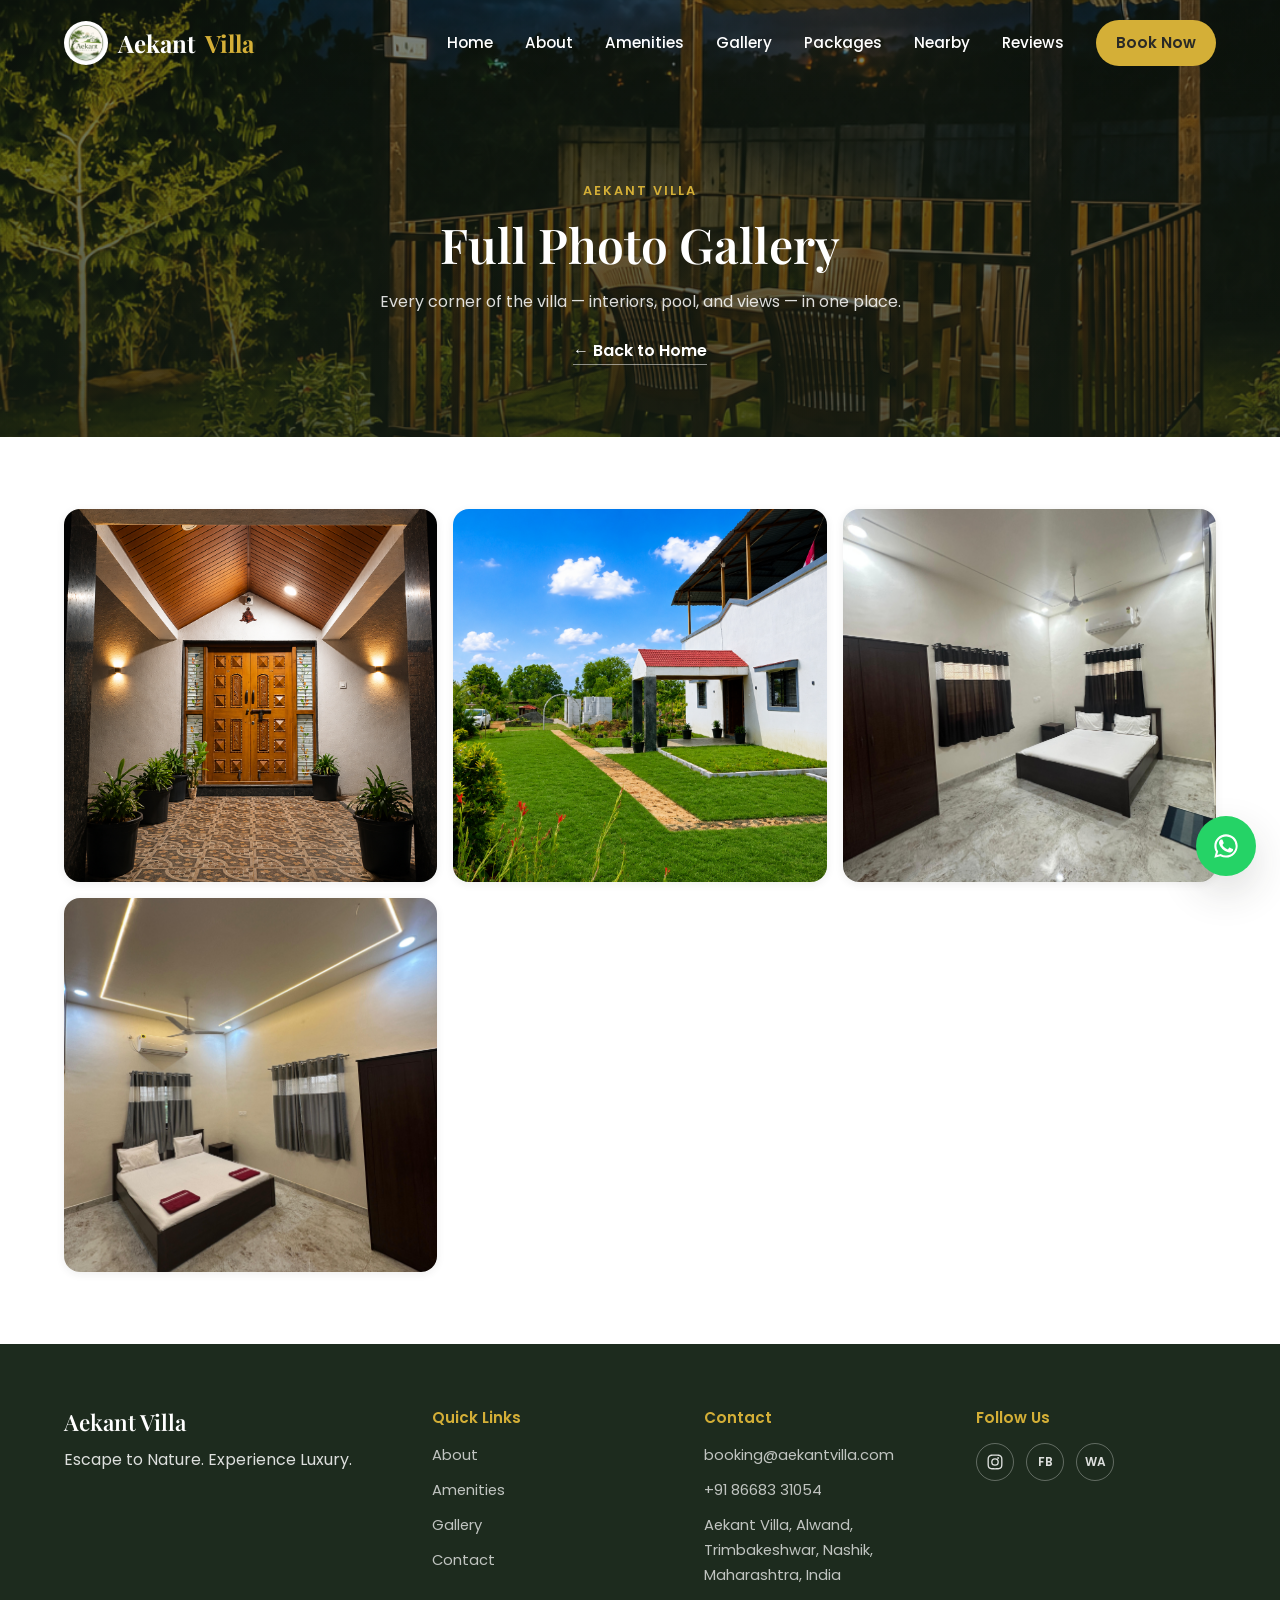
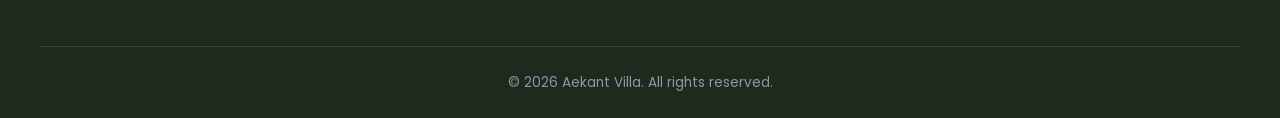
==== gallery.html @ 8ae95569 "change folder structure" ====
<!DOCTYPE html>
<html lang="en">
<head>
<meta charset="UTF-8" />
<meta name="viewport" content="width=device-width, initial-scale=1.0" />
<title>Photo Gallery | Aekant Villa</title>
<meta name="description" content="Browse the full photo gallery of Aekant Villa — a peaceful luxury vacation villa on the Vaitarna Dam backwaters near Trimbakeshwar, Nashik." />
<meta name="keywords" content="Aekant Villa gallery, Aekant Villa photos, Vaitarna Dam villa photos" />
<meta name="author" content="Aekant Villa" />

<!-- Open Graph -->
<meta property="og:title" content="Photo Gallery | Aekant Villa" />
<meta property="og:description" content="Browse the full photo gallery of Aekant Villa on the Vaitarna Dam backwaters." />
<meta property="og:type" content="website" />
<meta property="og:image" content="images/hero.jpg" />
<meta property="og:url" content="https://www.aekantvilla.com/gallery.html" />

<!-- Twitter -->
<meta name="twitter:card" content="summary_large_image" />
<meta name="twitter:title" content="Photo Gallery | Aekant Villa" />
<meta name="twitter:description" content="Browse the full photo gallery of Aekant Villa on the Vaitarna Dam backwaters." />
<meta name="twitter:image" content="images/hero.jpg" />

<!-- Favicon placeholder -->
<link rel="icon" type="image/png" href="images/logo.png" />

<!-- Fonts -->
<link rel="preconnect" href="https://fonts.googleapis.com" />
<link rel="preconnect" href="https://fonts.gstatic.com" crossorigin />
<link href="https://fonts.googleapis.com/css2?family=Playfair+Display:wght@500;600;700&family=Poppins:wght@300;400;500;600;700&display=swap" rel="stylesheet" />

<link rel="stylesheet" href="style.css" />
</head>
<body>

<!-- ============ NAVIGATION ============ -->
<header class="navbar is-scrolled" id="navbar">
  <div class="navbar__inner container">
    <a href="index.html" class="navbar__logo">
      <img src="images/logo.png" alt="Aekant Villa logo" class="navbar__logo-img" width="44" height="44" />
      Aekant <span>Villa</span>
    </a>

    <nav class="navbar__nav" id="navMenu">
      <a href="index.html#home" class="nav-link">Home</a>
      <a href="index.html#about" class="nav-link">About</a>
      <a href="index.html#amenities" class="nav-link">Amenities</a>
      <a href="gallery.html" class="nav-link">Gallery</a>
      <a href="index.html#packages" class="nav-link">Packages</a>
      <a href="index.html#attractions" class="nav-link">Nearby</a>
      <a href="index.html#testimonials" class="nav-link">Reviews</a>
      <a href="index.html#contact" class="nav-link nav-link--cta">Book Now</a>
    </nav>

    <button class="navbar__toggle" id="navToggle" aria-label="Toggle navigation menu" aria-expanded="false" aria-controls="navMenu">
      <span></span><span></span><span></span>
    </button>
  </div>
</header>

<!-- ============ PAGE HEADER ============ -->
<section class="page-header">
  <div class="container">
    <p class="section-eyebrow fade-in">Aekant Villa</p>
    <h1 class="page-header__title fade-in">Full Photo Gallery</h1>
    <p class="page-header__subtitle fade-in">Every corner of the villa &mdash; interiors, pool, and views &mdash; in one place.</p>
    <a href="index.html" class="page-header__back fade-in">&larr; Back to Home</a>
  </div>
</section>

<!-- ============ FULL GALLERY ============ -->
<section class="gallery section" id="full-gallery">
  <div class="container">
    <div class="gallery__grid gallery__grid--full" id="fullGalleryGrid">
      <!-- Rendered dynamically from js/manifest.js -->
    </div>
  </div>
</section>

<!-- ============ LIGHTBOX ============ -->
<div class="lightbox" id="lightbox" role="dialog" aria-modal="true" aria-label="Image preview" hidden>
  <button class="lightbox__close" id="lightboxClose" aria-label="Close image preview">&times;</button>
  <button class="lightbox__nav lightbox__nav--prev" id="lightboxPrev" aria-label="Previous image">&#8249;</button>
  <img class="lightbox__image" id="lightboxImage" src="" alt="" />
  <button class="lightbox__nav lightbox__nav--next" id="lightboxNext" aria-label="Next image">&#8250;</button>
</div>

<!-- ============ FOOTER ============ -->
<footer class="footer">
  <div class="container footer__grid">
    <div class="footer__brand">
      <h3>Aekant Villa</h3>
      <p>Escape to Nature. Experience Luxury.</p>
    </div>

    <div class="footer__links">
      <h4>Quick Links</h4>
      <a href="index.html#about">About</a>
      <a href="index.html#amenities">Amenities</a>
      <a href="gallery.html">Gallery</a>
      <a href="index.html#contact">Contact</a>
    </div>

    <div class="footer__contact">
      <h4>Contact</h4>
      <a href="mailto:booking@aekantvilla.com">booking@aekantvilla.com</a>
      <a href="tel:+918668331054">+91 86683 31054</a>
      <p>Aekant Villa, Alwand, Trimbakeshwar, Nashik, Maharashtra, India</p>
    </div>

    <div class="footer__social">
      <h4>Follow Us</h4>
      <div class="footer__social-icons">
        <a href="https://www.instagram.com/aekant_villa/" target="_blank" rel="noopener" aria-label="Follow Aekant Villa on Instagram">
          <svg viewBox="0 0 24 24" width="18" height="18" fill="currentColor" aria-hidden="true"><path d="M12 2c-2.72 0-3.06.01-4.12.06-1.06.05-1.79.22-2.43.47-.66.26-1.22.6-1.77 1.16-.56.55-.9 1.11-1.16 1.77-.25.64-.42 1.37-.47 2.43C2 8.94 2 9.28 2 12s.01 3.06.06 4.12c.05 1.06.22 1.79.47 2.43.26.66.6 1.22 1.16 1.77.55.56 1.11.9 1.77 1.16.64.25 1.37.42 2.43.47C8.94 22 9.28 22 12 22s3.06-.01 4.12-.06c1.06-.05 1.79-.22 2.43-.47.66-.26 1.22-.6 1.77-1.16.56-.55.9-1.11 1.16-1.77.25-.64.42-1.37.47-2.43.05-1.06.06-1.4.06-4.12s-.01-3.06-.06-4.12c-.05-1.06-.22-1.79-.47-2.43-.26-.66-.6-1.22-1.16-1.77-.55-.56-1.11-.9-1.77-1.16-.64-.25-1.37-.42-2.43-.47C15.06 2.01 14.72 2 12 2zm0 1.8c2.67 0 2.99.01 4.04.06.98.04 1.51.21 1.86.35.47.18.8.4 1.15.75.35.35.57.68.75 1.15.14.35.31.88.35 1.86.05 1.05.06 1.37.06 4.04s-.01 2.99-.06 4.04c-.04.98-.21 1.51-.35 1.86-.18.47-.4.8-.75 1.15-.35.35-.68.57-1.15.75-.35.14-.88.31-1.86.35-1.05.05-1.37.06-4.04.06s-2.99-.01-4.04-.06c-.98-.04-1.51-.21-1.86-.35-.47-.18-.8-.4-1.15-.75-.35-.35-.57-.68-.75-1.15-.14-.35-.31-.88-.35-1.86C3.8 14.99 3.8 14.67 3.8 12s.01-2.99.06-4.04c.04-.98.21-1.51.35-1.86.18-.47.4-.8.75-1.15.35-.35.68-.57 1.15-.75.35-.14.88-.31 1.86-.35C9.01 3.8 9.33 3.8 12 3.8zm0 3.05a5.15 5.15 0 1 0 0 10.3 5.15 5.15 0 0 0 0-10.3zm0 8.5a3.35 3.35 0 1 1 0-6.7 3.35 3.35 0 0 1 0 6.7zm5.36-8.7a1.2 1.2 0 1 1-2.4 0 1.2 1.2 0 0 1 2.4 0z"/></svg>
        </a>
        <a href="#" aria-label="Aekant Villa on Facebook">FB</a>
        <a href="https://wa.me/918668331054" aria-label="Aekant Villa on WhatsApp">WA</a>
      </div>
    </div>
  </div>

  <div class="footer__bottom">
    <p>&copy; <span id="year"></span> Aekant Villa. All rights reserved.</p>
  </div>
</footer>

<!-- ============ FLOATING WHATSAPP BUTTON ============ -->
<a href="https://wa.me/918668331054?text=Hi%2C%20I%27m%20interested%20in%20booking%20Aekant%20Villa" class="fab-whatsapp" target="_blank" rel="noopener" aria-label="Chat with us on WhatsApp">
  <svg viewBox="0 0 24 24" width="28" height="28" fill="currentColor" aria-hidden="true"><path d="M17.472 14.382c-.297-.149-1.758-.867-2.03-.967-.273-.099-.471-.148-.67.15-.197.297-.767.966-.94 1.164-.173.199-.347.223-.644.075-.297-.15-1.255-.463-2.39-1.475-.883-.788-1.48-1.761-1.653-2.059-.173-.297-.018-.458.13-.606.134-.133.298-.347.446-.52.149-.174.198-.298.298-.497.099-.198.05-.371-.025-.52-.075-.149-.669-1.612-.916-2.207-.242-.579-.487-.5-.669-.51-.173-.008-.371-.01-.57-.01-.198 0-.52.074-.792.372-.272.297-1.04 1.016-1.04 2.479 0 1.462 1.065 2.875 1.213 3.074.149.198 2.096 3.2 5.077 4.487.709.306 1.262.489 1.694.625.712.227 1.36.195 1.872.118.571-.085 1.758-.719 2.006-1.413.248-.694.248-1.289.173-1.413-.074-.124-.272-.198-.57-.347z"/><path d="M12.004 2.003c-5.523 0-10 4.477-10 10 0 1.766.464 3.484 1.345 4.997L2 22l5.145-1.312a9.96 9.96 0 0 0 4.859 1.238h.004c5.523 0 10-4.477 10-10s-4.477-9.925-10.004-9.925zm0 18.166h-.003a8.2 8.2 0 0 1-4.176-1.14l-.3-.178-3.05.778.815-2.97-.195-.306a8.19 8.19 0 0 1-1.257-4.353c0-4.535 3.69-8.223 8.23-8.223 2.2 0 4.267.857 5.822 2.413a8.17 8.17 0 0 1 2.409 5.816c-.002 4.535-3.691 8.163-8.195 8.163z"/></svg>
</a>

<!-- ============ SCROLL TO TOP ============ -->
<button class="scroll-top" id="scrollTop" aria-label="Scroll to top" hidden>&#8593;</button>

<script src="js/manifest.js"></script>
<script src="js/script.js"></script>
</body>
</html>
---- style.css ----
/* =========================================================
   Aekant Villa — Luxury Nature Resort Theme
   ========================================================= */

:root {
  --color-primary: #2E7D32;
  --color-primary-dark: #205a24;
  --color-secondary: #F5F1E8;
  --color-accent: #D4AF37;
  --color-bg: #FFFFFF;
  --color-text: #2A2A26;
  --color-text-muted: #5B5B54;

  --font-heading: 'Playfair Display', serif;
  --font-body: 'Poppins', sans-serif;

  --radius-sm: 8px;
  --radius-md: 16px;
  --radius-lg: 24px;

  --shadow-sm: 0 2px 8px rgba(42, 42, 38, 0.08);
  --shadow-md: 0 8px 24px rgba(42, 42, 38, 0.12);
  --shadow-lg: 0 16px 40px rgba(42, 42, 38, 0.16);

  --transition: 250ms ease;
  --container-width: 1200px;
}

/* ---------- Reset ---------- */
* { margin: 0; padding: 0; box-sizing: border-box; }

html { scroll-behavior: smooth; }

body {
  font-family: var(--font-body);
  color: var(--color-text);
  background: var(--color-bg);
  line-height: 1.7;
  font-size: 16px;
  -webkit-font-smoothing: antialiased;
}

img { max-width: 100%; display: block; }

a { text-decoration: none; color: inherit; }

button { font-family: inherit; border: none; background: none; cursor: pointer; }

ul { list-style: none; }

h1, h2, h3, h4 { font-family: var(--font-heading); font-weight: 600; line-height: 1.25; }

.container {
  max-width: var(--container-width);
  margin: 0 auto;
  padding: 0 24px;
}

@media (prefers-reduced-motion: reduce) {
  *, *::before, *::after {
    animation-duration: 0.001ms !important;
    animation-iteration-count: 1 !important;
    transition-duration: 0.001ms !important;
    scroll-behavior: auto !important;
  }
}

/* ---------- Buttons ---------- */
.btn {
  display: inline-flex;
  align-items: center;
  gap: 10px;
  padding: 14px 30px;
  border-radius: 999px;
  font-weight: 500;
  font-size: 0.95rem;
  transition: transform var(--transition), box-shadow var(--transition), background var(--transition);
  cursor: pointer;
}

.btn:active { transform: scale(0.97); }

.btn--whatsapp {
  background: var(--color-primary);
  color: #fff;
  box-shadow: var(--shadow-md);
}

.btn--whatsapp:hover { background: var(--color-primary-dark); box-shadow: var(--shadow-lg); }

.btn--outline {
  background: rgba(255, 255, 255, 0.12);
  color: #fff;
  border: 1.5px solid rgba(255, 255, 255, 0.7);
  backdrop-filter: blur(6px);
}

.btn--outline:hover { background: rgba(255, 255, 255, 0.22); }

.btn--outline-dark {
  background: transparent;
  color: var(--color-primary-dark);
  border: 1.5px solid var(--color-primary);
  backdrop-filter: none;
}

.btn--outline-dark:hover { background: var(--color-primary); color: #fff; }

/* ---------- Section Utilities ---------- */
.section { padding: 72px 0; }
.section--tinted { background: var(--color-secondary); }

.section-head { text-align: center; max-width: 640px; margin: 0 auto 40px; }

.section-eyebrow {
  color: var(--color-accent);
  text-transform: uppercase;
  letter-spacing: 2px;
  font-size: 0.8rem;
  font-weight: 600;
  margin-bottom: 12px;
}

.section-title {
  font-size: clamp(1.8rem, 3.2vw, 2.6rem);
  color: var(--color-primary-dark);
}

/* ---------- Fade-in Animations ---------- */
.fade-in, .fade-in-up {
  opacity: 0;
  transition: opacity 700ms ease, transform 700ms ease;
}

.fade-in { transform: translateY(-10px); }
.fade-in-up { transform: translateY(24px); }

.fade-in.is-visible, .fade-in-up.is-visible {
  opacity: 1;
  transform: translateY(0);
}

/* =========================================================
   Navbar
   ========================================================= */
.navbar {
  position: fixed;
  top: 0;
  left: 0;
  right: 0;
  z-index: 100;
  padding: 20px 0;
  transition: background var(--transition), box-shadow var(--transition), padding var(--transition);
}

.navbar__inner {
  display: flex;
  align-items: center;
  justify-content: space-between;
}

.navbar__logo {
  display: flex;
  align-items: center;
  gap: 10px;
  font-family: var(--font-heading);
  font-size: 1.5rem;
  font-weight: 700;
  color: #fff;
  transition: color var(--transition);
}

.navbar__logo span { color: var(--color-accent); }

.navbar__logo-img {
  width: 44px;
  height: 44px;
  border-radius: 50%;
  background: #fff;
  padding: 3px;
  object-fit: cover;
  box-shadow: var(--shadow-sm);
}

.navbar__nav {
  display: flex;
  align-items: center;
  gap: 32px;
}

.nav-link {
  color: #fff;
  font-size: 0.95rem;
  font-weight: 500;
  position: relative;
  transition: color var(--transition);
}

.nav-link::after {
  content: '';
  position: absolute;
  bottom: -4px;
  left: 0;
  width: 0;
  height: 2px;
  background: var(--color-accent);
  transition: width var(--transition);
}

.nav-link:hover::after { width: 100%; }

.nav-link--cta {
  background: var(--color-accent);
  color: #2A2A26;
  padding: 10px 20px;
  border-radius: 999px;
  font-weight: 600;
}

.nav-link--cta::after { display: none; }
.nav-link--cta:hover { background: #c29d2e; }

.navbar__toggle {
  display: none;
  flex-direction: column;
  gap: 5px;
  width: 44px;
  height: 44px;
  align-items: center;
  justify-content: center;
}

.navbar__toggle span {
  width: 24px;
  height: 2px;
  background: #fff;
  border-radius: 2px;
  transition: transform var(--transition), opacity var(--transition);
}

/* Scrolled state */
.navbar.is-scrolled {
  background: rgba(255, 255, 255, 0.95);
  box-shadow: var(--shadow-sm);
  padding: 12px 0;
  backdrop-filter: blur(10px);
}

.navbar.is-scrolled .navbar__logo,
.navbar.is-scrolled .nav-link { color: var(--color-text); }

.navbar.is-scrolled .navbar__logo span { color: var(--color-primary); }
.navbar.is-scrolled .nav-link:hover { color: var(--color-primary); }
.navbar.is-scrolled .navbar__toggle span { background: var(--color-text); }

/* =========================================================
   Page Header (secondary pages)
   ========================================================= */
.page-header {
  position: relative;
  padding: 180px 0 72px;
  text-align: center;
  background: linear-gradient(180deg, rgba(20, 30, 20, 0.55) 0%, rgba(20, 30, 20, 0.75) 100%), url("images/villa1.jpg");
  background-size: cover;
  background-position: center;
  overflow: hidden;
}

.page-header .section-eyebrow { color: var(--color-accent); }

.page-header__title {
  font-size: clamp(2rem, 4vw, 3rem);
  color: #fff;
  margin: 10px 0 14px;
}

.page-header__subtitle {
  color: rgba(255, 255, 255, 0.85);
  max-width: 560px;
  margin: 0 auto 22px;
}

.page-header__back {
  display: inline-block;
  font-weight: 600;
  color: #fff;
  border-bottom: 1px solid rgba(255, 255, 255, 0.5);
}

.page-header__back:hover { color: var(--color-accent); border-color: var(--color-accent); }

/* =========================================================
   Hero
   ========================================================= */
.hero {
  position: relative;
  min-height: 100dvh;
  display: flex;
  align-items: center;
  justify-content: center;
  overflow: hidden;
}

.hero__bg {
  position: absolute;
  inset: 0;
  width: 100%;
  height: 100%;
  object-fit: cover;
  z-index: 0;
}

.hero__overlay {
  position: absolute;
  inset: 0;
  background: linear-gradient(180deg, rgba(20, 30, 20, 0.55) 0%, rgba(20, 30, 20, 0.75) 100%);
  z-index: 1;
}

.hero__content {
  position: relative;
  z-index: 2;
  text-align: center;
  color: #fff;
}

.hero__eyebrow {
  text-transform: uppercase;
  letter-spacing: 3px;
  font-size: 0.85rem;
  font-weight: 500;
  color: var(--color-accent);
  margin-bottom: 18px;
  transition-delay: 100ms;
}

.hero__title {
  font-size: clamp(2.8rem, 7vw, 5.5rem);
  margin-bottom: 20px;
  transition-delay: 200ms;
}

.hero__tagline {
  font-size: clamp(1.05rem, 2vw, 1.4rem);
  font-weight: 300;
  max-width: 560px;
  margin: 0 auto 40px;
  transition-delay: 300ms;
}

.hero__actions {
  display: flex;
  gap: 18px;
  justify-content: center;
  flex-wrap: wrap;
  transition-delay: 400ms;
}

.hero__scroll {
  position: absolute;
  bottom: 32px;
  left: 50%;
  transform: translateX(-50%);
  z-index: 2;
  width: 28px;
  height: 44px;
  border: 2px solid rgba(255, 255, 255, 0.7);
  border-radius: 20px;
  display: flex;
  justify-content: center;
  padding-top: 8px;
}

.hero__scroll-dot {
  width: 5px;
  height: 5px;
  border-radius: 50%;
  background: var(--color-accent);
  animation: scrollDot 1.8s ease infinite;
}

@keyframes scrollDot {
  0% { transform: translateY(0); opacity: 1; }
  70% { transform: translateY(14px); opacity: 0; }
  100% { opacity: 0; }
}

/* =========================================================
   About
   ========================================================= */
.about__grid {
  display: grid;
  grid-template-columns: 1fr 1fr;
  gap: 48px;
  align-items: center;
}

.about__image img {
  border-radius: var(--radius-lg);
  box-shadow: var(--shadow-lg);
  aspect-ratio: 6 / 7;
  object-fit: cover;
}

.about__desc {
  color: var(--color-text-muted);
  margin: 14px 0 20px;
  font-size: 1.05rem;
}

.about__points {
  display: grid;
  grid-template-columns: 1fr 1fr;
  gap: 10px 20px;
}

.about__points li {
  display: flex;
  align-items: center;
  gap: 10px;
  font-weight: 500;
}

.icon-check {
  color: var(--color-primary);
  font-weight: 700;
}

/* =========================================================
   Amenities
   ========================================================= */
.amenities__grid {
  display: grid;
  grid-template-columns: repeat(3, 1fr);
  gap: 18px;
}

.amenity-card {
  background: #fff;
  border-radius: var(--radius-md);
  padding: 24px 20px;
  text-align: center;
  box-shadow: var(--shadow-sm);
  transition: transform var(--transition), box-shadow var(--transition);
}

.amenity-card:hover {
  transform: translateY(-6px);
  box-shadow: var(--shadow-md);
}

.amenity-card__icon {
  display: flex;
  align-items: center;
  justify-content: center;
  width: 56px;
  height: 56px;
  margin: 0 auto 16px;
  border-radius: 50%;
  background: var(--color-secondary);
  color: var(--color-primary);
}

.amenity-card:hover .amenity-card__icon {
  background: var(--color-primary);
  color: #fff;
}

.icon-svg {
  width: 28px;
  height: 28px;
  transition: color var(--transition);
}

.amenity-card h3 {
  font-size: 1.05rem;
  font-family: var(--font-body);
  font-weight: 600;
}

/* =========================================================
   Gallery
   ========================================================= */
.gallery__grid {
  display: grid;
  grid-template-columns: repeat(3, 1fr);
  gap: 16px;
}

.gallery__more {
  text-align: center;
  margin-top: 32px;
}

.gallery__item {
  position: relative;
  border-radius: var(--radius-md);
  overflow: hidden;
  aspect-ratio: 1 / 1;
  box-shadow: var(--shadow-sm);
}

.gallery__item img {
  width: 100%;
  height: 100%;
  object-fit: cover;
  transition: transform 400ms ease;
}

.gallery__item::after {
  content: '';
  position: absolute;
  inset: 0;
  background: linear-gradient(180deg, transparent 40%, rgba(0,0,0,0.55) 100%);
  opacity: 0;
  transition: opacity var(--transition);
}

.gallery__item:hover img { transform: scale(1.08); }
.gallery__item:hover::after { opacity: 1; }

/* Lightbox */
.lightbox {
  position: fixed;
  inset: 0;
  background: rgba(10, 15, 10, 0.92);
  z-index: 200;
  display: flex;
  align-items: center;
  justify-content: center;
}

.lightbox[hidden] { display: none; }

.lightbox__image {
  max-width: 88vw;
  max-height: 82vh;
  border-radius: var(--radius-sm);
  box-shadow: var(--shadow-lg);
}

.lightbox__close {
  position: absolute;
  top: 24px;
  right: 24px;
  color: #fff;
  font-size: 2rem;
  width: 44px;
  height: 44px;
  display: flex;
  align-items: center;
  justify-content: center;
}

.lightbox__nav {
  position: absolute;
  top: 50%;
  transform: translateY(-50%);
  color: #fff;
  font-size: 2.5rem;
  width: 56px;
  height: 56px;
  display: flex;
  align-items: center;
  justify-content: center;
}

.lightbox__nav--prev { left: 12px; }
.lightbox__nav--next { right: 12px; }

/* =========================================================
   Video Gallery
   ========================================================= */
.videos__grid {
  display: grid;
  grid-template-columns: repeat(3, 1fr);
  gap: 18px;
}

.video-card {
  background: #fff;
  border-radius: var(--radius-md);
  overflow: hidden;
  box-shadow: var(--shadow-sm);
}

.video-card video {
  width: 100%;
  aspect-ratio: 16 / 9;
  background: #000;
}

.video-card h3 {
  padding: 16px 18px;
  font-size: 1.05rem;
  font-family: var(--font-body);
  font-weight: 600;
}

/* =========================================================
   Attractions
   ========================================================= */
.attractions__grid {
  display: grid;
  grid-template-columns: repeat(3, 1fr);
  gap: 18px;
}

.attraction-card {
  text-align: center;
  padding: 32px 20px;
  border-radius: var(--radius-md);
  background: var(--color-secondary);
  transition: transform var(--transition);
}

.attraction-card:hover { transform: translateY(-6px); }

.attraction-card__icon {
  display: flex;
  align-items: center;
  justify-content: center;
  width: 56px;
  height: 56px;
  margin: 0 auto 14px;
  border-radius: 50%;
  background: #fff;
  color: var(--color-primary);
}

.attraction-card:hover .attraction-card__icon {
  background: var(--color-primary);
  color: #fff;
}

.attraction-card h3 {
  font-family: var(--font-body);
  font-size: 1rem;
  font-weight: 600;
}

/* =========================================================
   Why Choose Us
   ========================================================= */
.why__grid {
  display: grid;
  grid-template-columns: repeat(4, 1fr);
  gap: 14px;
}

.why-card {
  background: #fff;
  border-radius: var(--radius-md);
  padding: 22px 18px;
  font-weight: 500;
  display: flex;
  align-items: center;
  gap: 10px;
  box-shadow: var(--shadow-sm);
}

.why-card span { color: var(--color-accent); font-weight: 700; }

/* =========================================================
   Testimonials
   ========================================================= */
.testimonials__grid {
  display: grid;
  grid-template-columns: repeat(3, 1fr);
  gap: 18px;
}

.testimonial-card {
  background: var(--color-secondary);
  border-radius: var(--radius-lg);
  padding: 32px;
  position: relative;
}

.testimonial-card p {
  font-style: italic;
  color: var(--color-text);
  margin-bottom: 18px;
}

.testimonial-card footer {
  font-weight: 600;
  color: var(--color-primary-dark);
  font-size: 0.9rem;
}

/* =========================================================
   Packages
   ========================================================= */
.packages__grid {
  display: grid;
  grid-template-columns: repeat(3, 1fr);
  gap: 18px;
  margin-bottom: 32px;
}

.package-card {
  background: #fff;
  border-radius: var(--radius-md);
  padding: 32px 20px;
  text-align: center;
  box-shadow: var(--shadow-sm);
  transition: transform var(--transition), box-shadow var(--transition);
}

.package-card:hover {
  transform: translateY(-6px);
  box-shadow: var(--shadow-md);
}

.package-card--featured {
  background: var(--color-primary);
  color: #fff;
}

.package-card__label {
  text-transform: uppercase;
  letter-spacing: 1.5px;
  font-size: 0.85rem;
  font-weight: 600;
  margin-bottom: 10px;
  opacity: 0.85;
}

.package-card__price {
  font-family: var(--font-heading);
  font-size: 2rem;
  font-weight: 700;
  color: var(--color-primary-dark);
}

.package-card--featured .package-card__price { color: #fff; }

.package-card__price span {
  font-size: 1.1rem;
  font-weight: 400;
  opacity: 0.8;
}

.packages__note {
  text-align: center;
  color: var(--color-text-muted);
  font-weight: 500;
  margin-bottom: 28px;
}

.packages__cta { text-align: center; }

/* =========================================================
   Signature Line
   ========================================================= */
.signature {
  background: var(--color-secondary);
  padding: 48px 0;
}

.signature__text {
  text-align: center;
  max-width: 780px;
  margin: 0 auto;
  font-family: var(--font-heading);
  font-size: clamp(1.1rem, 2vw, 1.4rem);
  color: var(--color-primary-dark);
  font-style: italic;
}

/* =========================================================
   CTA Strip
   ========================================================= */
.cta-strip {
  background: linear-gradient(120deg, var(--color-primary) 0%, var(--color-primary-dark) 100%);
  padding: 56px 0;
}

.cta-strip__inner {
  text-align: center;
  color: #fff;
}

.cta-strip__inner h2 {
  font-size: clamp(1.6rem, 3vw, 2.2rem);
  margin-bottom: 14px;
}

.cta-strip__inner p {
  opacity: 0.9;
  margin-bottom: 28px;
}

/* =========================================================
   Contact
   ========================================================= */
.contact__grid {
  display: grid;
  grid-template-columns: 1fr 1fr;
  gap: 40px;
  align-items: center;
}

.contact__desc {
  color: var(--color-text-muted);
  margin: 16px 0 24px;
}

.contact__list {
  margin-bottom: 32px;
}

.contact__list li {
  margin-bottom: 14px;
  font-size: 0.98rem;
}

.contact__list a:hover { color: var(--color-primary); }

.contact__map {
  border-radius: var(--radius-lg);
  overflow: hidden;
  box-shadow: var(--shadow-md);
  aspect-ratio: 4 / 3;
}

.contact__map iframe {
  width: 100%;
  height: 100%;
  border: 0;
}

/* =========================================================
   Footer
   ========================================================= */
.footer {
  background: #1D2B1E;
  color: rgba(255, 255, 255, 0.85);
  padding: 64px 0 0;
}

.footer__grid {
  display: grid;
  grid-template-columns: 1.4fr 1fr 1fr 1fr;
  gap: 32px;
  padding-bottom: 48px;
  border-bottom: 1px solid rgba(255, 255, 255, 0.1);
}

.footer__brand h3 {
  font-size: 1.4rem;
  color: #fff;
  margin-bottom: 10px;
}

.footer__links h4,
.footer__contact h4,
.footer__social h4 {
  color: var(--color-accent);
  font-size: 0.95rem;
  font-family: var(--font-body);
  margin-bottom: 16px;
}

.footer__links a,
.footer__contact a,
.footer__contact p {
  display: block;
  margin-bottom: 10px;
  font-size: 0.92rem;
  opacity: 0.85;
}

.footer__links a:hover,
.footer__contact a:hover { opacity: 1; color: var(--color-accent); }

.footer__social-icons {
  display: flex;
  gap: 12px;
}

.footer__social-icons a {
  width: 38px;
  height: 38px;
  border-radius: 50%;
  border: 1px solid rgba(255, 255, 255, 0.3);
  display: flex;
  align-items: center;
  justify-content: center;
  font-size: 0.75rem;
  font-weight: 600;
  transition: background var(--transition);
}

.footer__social-icons a:hover { background: var(--color-accent); color: #1D2B1E; }

.footer__bottom {
  text-align: center;
  padding: 24px 0;
  font-size: 0.85rem;
  opacity: 0.6;
}

/* =========================================================
   Floating Buttons
   ========================================================= */
.fab-whatsapp {
  position: fixed;
  bottom: 24px;
  right: 24px;
  width: 60px;
  height: 60px;
  background: #25D366;
  color: #fff;
  border-radius: 50%;
  display: flex;
  align-items: center;
  justify-content: center;
  box-shadow: var(--shadow-lg);
  z-index: 90;
  transition: transform var(--transition);
}

.fab-whatsapp:hover { transform: scale(1.08); }

.scroll-top {
  position: fixed;
  bottom: 24px;
  left: 24px;
  width: 48px;
  height: 48px;
  background: var(--color-primary);
  color: #fff;
  border-radius: 50%;
  display: flex;
  align-items: center;
  justify-content: center;
  font-size: 1.2rem;
  box-shadow: var(--shadow-md);
  z-index: 90;
  opacity: 0;
  transform: translateY(10px);
  transition: opacity var(--transition), transform var(--transition);
}

.scroll-top.is-visible { opacity: 1; transform: translateY(0); }
.scroll-top[hidden] { display: none; }

/* =========================================================
   Responsive
   ========================================================= */
@media (max-width: 1024px) {
  .amenities__grid,
  .videos__grid,
  .attractions__grid,
  .testimonials__grid,
  .packages__grid { grid-template-columns: repeat(2, 1fr); }

  .why__grid { grid-template-columns: repeat(2, 1fr); }

  .about__grid,
  .contact__grid { grid-template-columns: 1fr; gap: 40px; }

  .footer__grid { grid-template-columns: 1fr 1fr; }
}

@media (max-width: 768px) {
  .navbar__nav {
    position: fixed;
    top: 0;
    right: 0;
    height: 100dvh;
    width: min(78%, 320px);
    background: #fff;
    flex-direction: column;
    align-items: flex-start;
    justify-content: center;
    gap: 24px;
    padding: 40px 32px;
    transform: translateX(100%);
    transition: transform 300ms ease;
    box-shadow: var(--shadow-lg);
  }

  .navbar__nav.is-open { transform: translateX(0); }

  .navbar__nav .nav-link { color: var(--color-text); font-size: 1.1rem; }
  .navbar__nav .nav-link--cta { color: #2A2A26; }

  .navbar__toggle { display: flex; }
  .navbar.is-scrolled .navbar__toggle span,
  .navbar__toggle span { background: #fff; }
  .navbar.is-scrolled .navbar__toggle span { background: var(--color-text); }

  .navbar__toggle[aria-expanded="true"] span:nth-child(1) { transform: translateY(7px) rotate(45deg); }
  .navbar__toggle[aria-expanded="true"] span:nth-child(2) { opacity: 0; }
  .navbar__toggle[aria-expanded="true"] span:nth-child(3) { transform: translateY(-7px) rotate(-45deg); }

  .amenities__grid,
  .videos__grid,
  .attractions__grid,
  .testimonials__grid,
  .why__grid,
  .packages__grid,
  .gallery__grid { grid-template-columns: repeat(2, 1fr); }

  .about__points { grid-template-columns: 1fr; }

  .footer__grid { grid-template-columns: 1fr 1fr; }

  .section { padding: 56px 0; }
}

@media (max-width: 480px) {
  .amenities__grid,
  .videos__grid,
  .attractions__grid,
  .testimonials__grid,
  .why__grid,
  .packages__grid,
  .gallery__grid { grid-template-columns: 1fr; }

  .footer__grid { grid-template-columns: 1fr; text-align: left; }

  .hero__actions { flex-direction: column; width: 100%; }
  .hero__actions .btn { width: 100%; justify-content: center; }
}
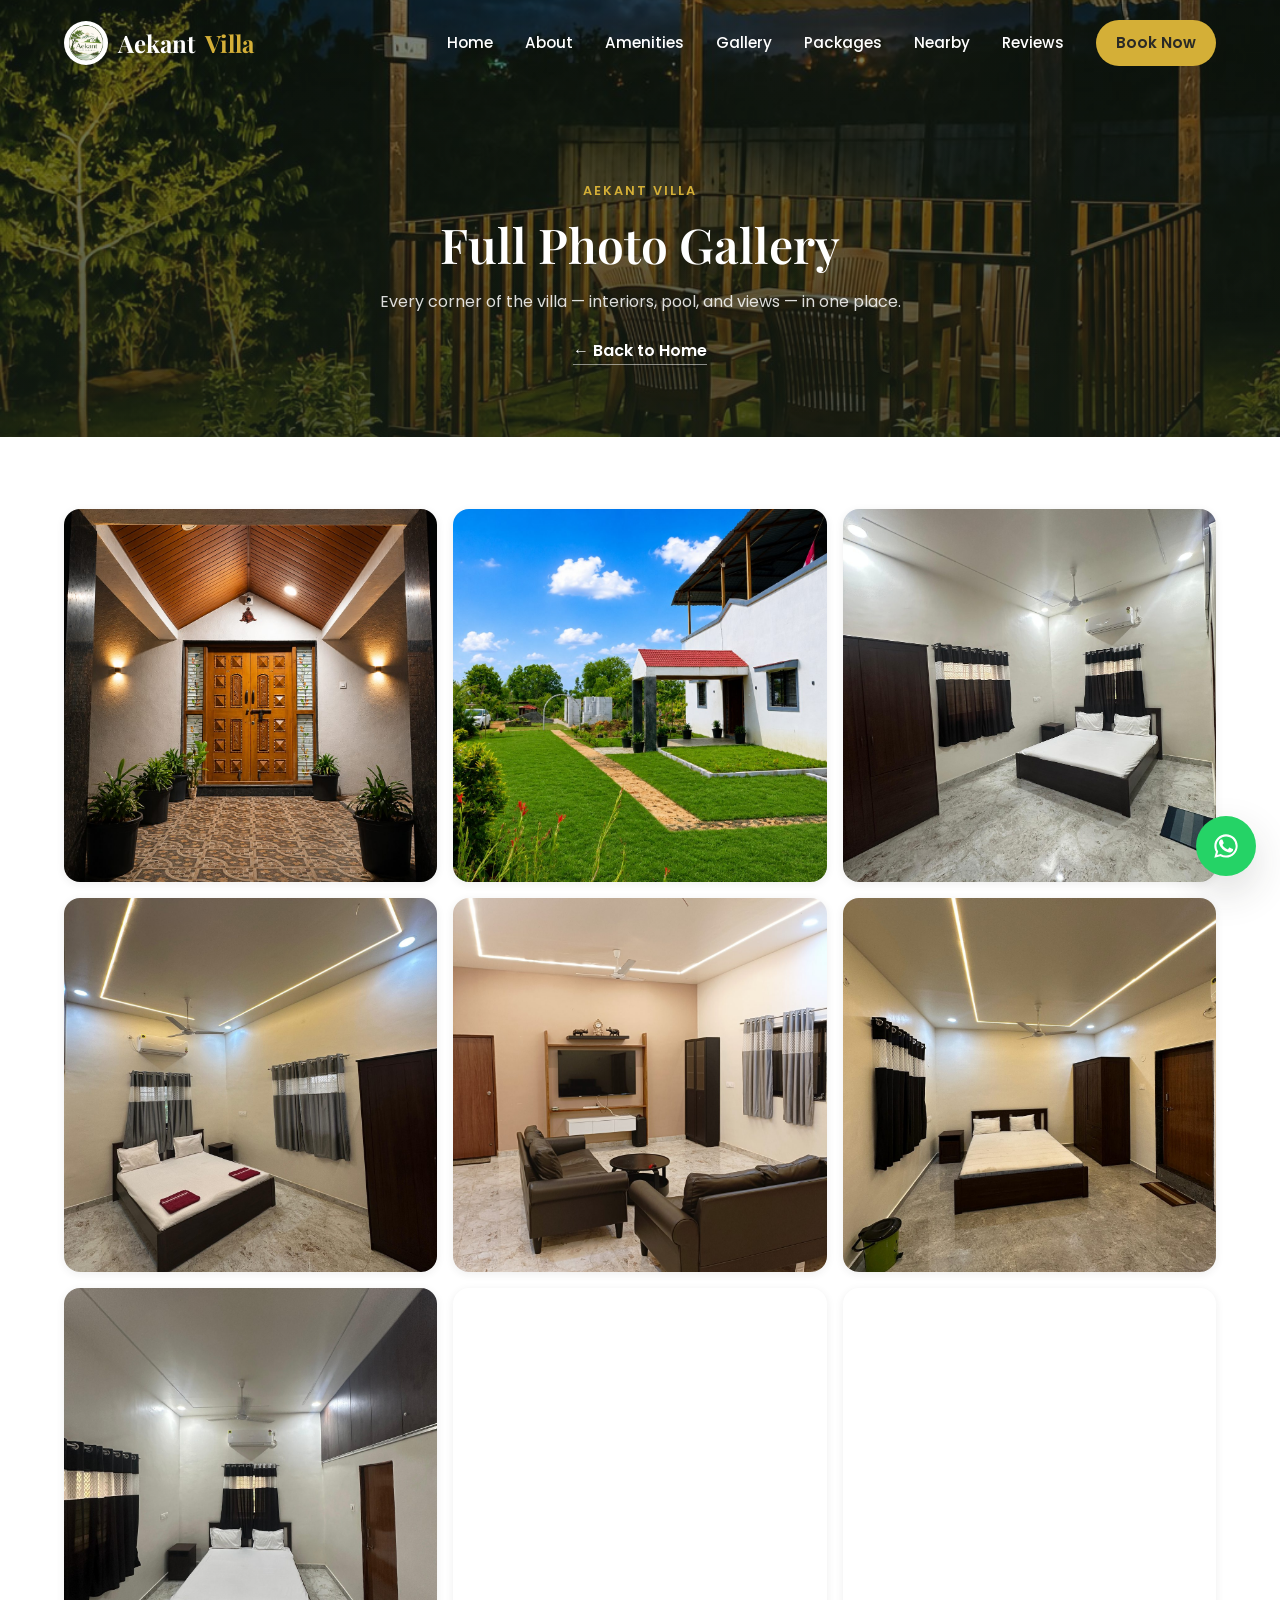
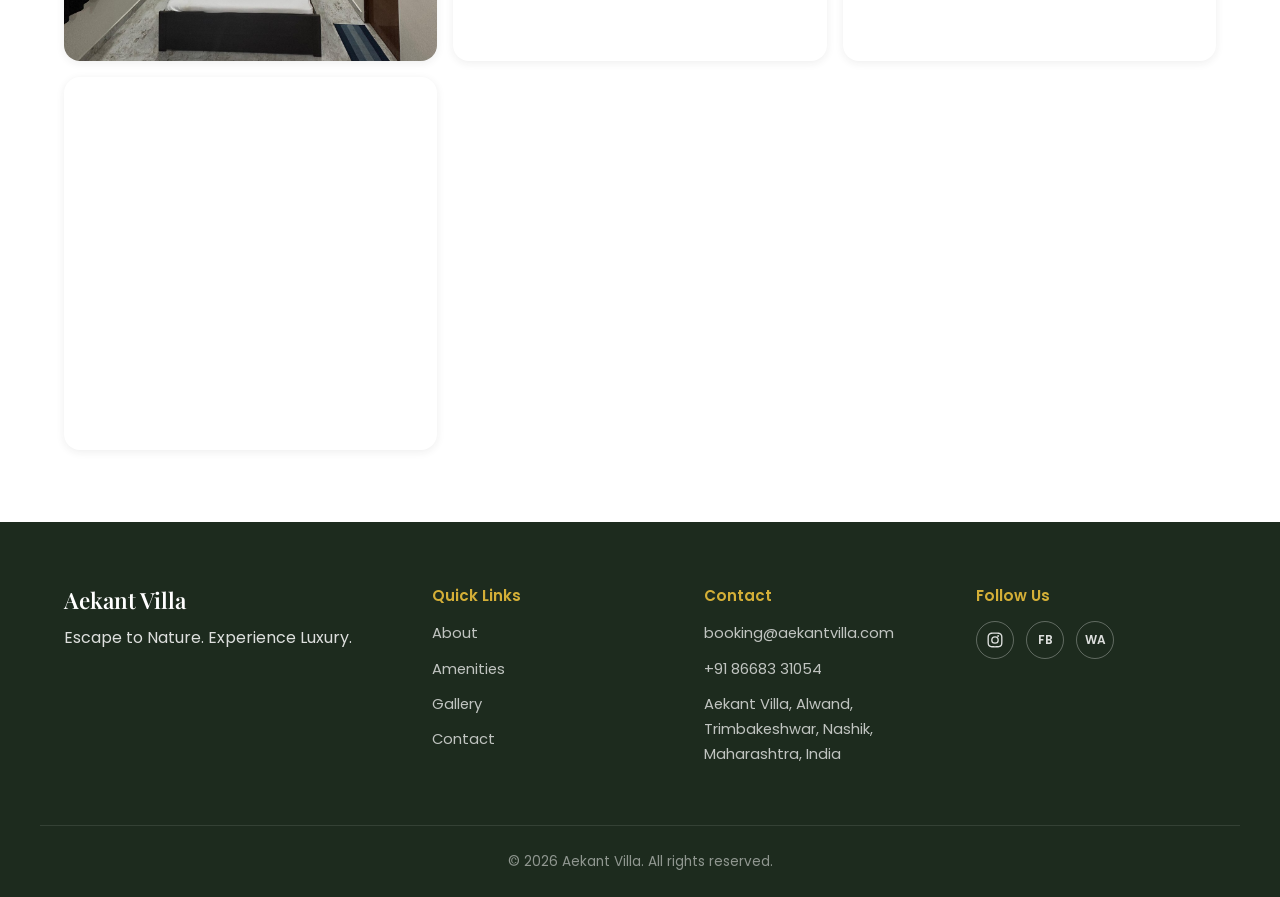
==== commit cf2c3439: "Improve SEO: compress images, fix alt text, add sitemap and schema Image weight was the biggest rank" ====
--- a/gallery.html
+++ b/gallery.html
@@ -3,26 +3,42 @@
 <head>
 <meta charset="UTF-8" />
 <meta name="viewport" content="width=device-width, initial-scale=1.0" />
-<title>Photo Gallery | Aekant Villa</title>
-<meta name="description" content="Browse the full photo gallery of Aekant Villa — a peaceful luxury vacation villa on the Vaitarna Dam backwaters near Trimbakeshwar, Nashik." />
-<meta name="keywords" content="Aekant Villa gallery, Aekant Villa photos, Vaitarna Dam villa photos" />
+<title>Aekant Villa Photos | Pool, Rooms &amp; Lake Views</title>
+<meta name="description" content="See inside Aekant Villa — private pool, 3 bedrooms, terrace and Vaitarna backwater views near Trimbakeshwar, Nashik. Book direct on WhatsApp." />
+<meta name="keywords" content="Aekant Villa photos, Nashik pool villa pictures, Trimbakeshwar villa interior, Vaitarna Dam villa photos, villa in Nashik with pool gallery" />
 <meta name="author" content="Aekant Villa" />
+<link rel="canonical" href="https://surekhajagtap.github.io/aekantVilla/gallery.html" />
+<meta name="robots" content="index, follow, max-image-preview:large, max-snippet:-1" />
+
+<!-- Geo targeting -->
+<meta name="geo.region" content="IN-MH" />
+<meta name="geo.placename" content="Trimbakeshwar, Nashik" />
+<meta name="geo.position" content="19.8955;73.4791" />
+<meta name="ICBM" content="19.8955, 73.4791" />
 
 <!-- Open Graph -->
-<meta property="og:title" content="Photo Gallery | Aekant Villa" />
-<meta property="og:description" content="Browse the full photo gallery of Aekant Villa on the Vaitarna Dam backwaters." />
+<meta property="og:title" content="Aekant Villa Photos | Pool, Rooms &amp; Lake Views" />
+<meta property="og:description" content="See inside Aekant Villa — private pool, 3 bedrooms, terrace and Vaitarna backwater views near Trimbakeshwar, Nashik. Book direct on WhatsApp." />
 <meta property="og:type" content="website" />
-<meta property="og:image" content="images/hero.jpg" />
-<meta property="og:url" content="https://www.aekantvilla.com/gallery.html" />
+<meta property="og:site_name" content="Aekant Villa" />
+<meta property="og:locale" content="en_IN" />
+<meta property="og:image" content="https://surekhajagtap.github.io/aekantVilla/images/og-cover.jpg" />
+<meta property="og:image:width" content="1200" />
+<meta property="og:image:height" content="630" />
+<meta property="og:image:alt" content="Aekant Villa private swimming pool and backwater views near Trimbakeshwar, Nashik" />
+<meta property="og:url" content="https://surekhajagtap.github.io/aekantVilla/gallery.html" />
 
 <!-- Twitter -->
 <meta name="twitter:card" content="summary_large_image" />
-<meta name="twitter:title" content="Photo Gallery | Aekant Villa" />
-<meta name="twitter:description" content="Browse the full photo gallery of Aekant Villa on the Vaitarna Dam backwaters." />
-<meta name="twitter:image" content="images/hero.jpg" />
-
-<!-- Favicon placeholder -->
-<link rel="icon" type="image/png" href="images/logo.png" />
+<meta name="twitter:title" content="Aekant Villa Photos | Pool, Rooms &amp; Lake Views" />
+<meta name="twitter:description" content="See inside Aekant Villa — private pool, 3 bedrooms, terrace and Vaitarna backwater views near Trimbakeshwar, Nashik. Book direct on WhatsApp." />
+<meta name="twitter:image" content="https://surekhajagtap.github.io/aekantVilla/images/og-cover.jpg" />
+<meta name="twitter:image:alt" content="Aekant Villa private swimming pool and backwater views near Trimbakeshwar, Nashik" />
+
+<!-- Favicon -->
+<link rel="icon" href="favicon.ico" sizes="32x32" />
+<link rel="icon" type="image/png" href="images/logo.png" sizes="256x256" />
+<link rel="apple-touch-icon" href="images/logo.png" />
 
 <!-- Fonts -->
 <link rel="preconnect" href="https://fonts.googleapis.com" />
@@ -30,6 +46,97 @@
 <link href="https://fonts.googleapis.com/css2?family=Playfair+Display:wght@500;600;700&family=Poppins:wght@300;400;500;600;700&display=swap" rel="stylesheet" />
 
 <link rel="stylesheet" href="style.css" />
+
+<!-- ============ STRUCTURED DATA (JSON-LD) ============ -->
+<script type="application/ld+json">
+{
+  "@context": "https://schema.org",
+  "@graph": [
+    {
+      "@type": "ImageGallery",
+      "@id": "https://surekhajagtap.github.io/aekantVilla/gallery.html#gallery",
+      "url": "https://surekhajagtap.github.io/aekantVilla/gallery.html",
+      "name": "Aekant Villa Photo Gallery",
+      "description": "Photo gallery of Aekant Villa — private swimming pool, 3 bedrooms, terrace, bonfire area and Vaitarna Dam backwater views near Trimbakeshwar, Nashik.",
+      "about": {
+        "@id": "https://surekhajagtap.github.io/aekantVilla/#villa"
+      },
+      "isPartOf": {
+        "@id": "https://surekhajagtap.github.io/aekantVilla/#website"
+      },
+      "associatedMedia": [
+        {
+          "@type": "ImageObject",
+          "contentUrl": "https://surekhajagtap.github.io/aekantVilla/images/gallery/1.jpg",
+          "caption": "Carved wooden main entrance of Aekant Villa lit up at night"
+        },
+        {
+          "@type": "ImageObject",
+          "contentUrl": "https://surekhajagtap.github.io/aekantVilla/images/gallery/2.jpg",
+          "caption": "Aekant Villa exterior with red-tiled porch and landscaped lawn, Trimbakeshwar"
+        },
+        {
+          "@type": "ImageObject",
+          "contentUrl": "https://surekhajagtap.github.io/aekantVilla/images/gallery/3.jpg",
+          "caption": "Air-conditioned bedroom with wardrobe and marble flooring at Aekant Villa"
+        },
+        {
+          "@type": "ImageObject",
+          "contentUrl": "https://surekhajagtap.github.io/aekantVilla/images/gallery/4.jpg",
+          "caption": "3BHK villa bedroom with cove lighting and fresh towels at Aekant Villa, Nashik"
+        },
+        {
+          "@type": "ImageObject",
+          "contentUrl": "https://surekhajagtap.github.io/aekantVilla/images/gallery/5.jpg",
+          "caption": "Spacious living room with TV and sofa seating at Aekant Villa, Trimbakeshwar"
+        },
+        {
+          "@type": "ImageObject",
+          "contentUrl": "https://surekhajagtap.github.io/aekantVilla/images/gallery/6.jpg",
+          "caption": "Second bedroom with wardrobe and attached bathroom at Aekant Villa"
+        },
+        {
+          "@type": "ImageObject",
+          "contentUrl": "https://surekhajagtap.github.io/aekantVilla/images/gallery/7.jpg",
+          "caption": "Third bedroom with double bed and air conditioning at Aekant Villa, Nashik"
+        },
+        {
+          "@type": "ImageObject",
+          "contentUrl": "https://surekhajagtap.github.io/aekantVilla/images/gallery/8.jpg",
+          "caption": "Modern bathroom with rain shower and hot water geyser at Aekant Villa"
+        },
+        {
+          "@type": "ImageObject",
+          "contentUrl": "https://surekhajagtap.github.io/aekantVilla/images/gallery/9.jpg",
+          "caption": "Bedroom with wardrobe, air conditioning and cove lighting at Aekant Villa"
+        },
+        {
+          "@type": "ImageObject",
+          "contentUrl": "https://surekhajagtap.github.io/aekantVilla/images/gallery/10.jpg",
+          "caption": "Illuminated swimming pool under a starry night sky at Aekant Villa, Nashik"
+        }
+      ]
+    },
+    {
+      "@type": "BreadcrumbList",
+      "itemListElement": [
+        {
+          "@type": "ListItem",
+          "position": 1,
+          "name": "Home",
+          "item": "https://surekhajagtap.github.io/aekantVilla/"
+        },
+        {
+          "@type": "ListItem",
+          "position": 2,
+          "name": "Photo Gallery",
+          "item": "https://surekhajagtap.github.io/aekantVilla/gallery.html"
+        }
+      ]
+    }
+  ]
+}
+</script>
 </head>
 <body>
 
--- a/style.css
+++ b/style.css
@@ -307,6 +307,7 @@
   width: 100%;
   height: 100%;
   object-fit: cover;
+  object-position: center 70%;
   z-index: 0;
 }
 
@@ -340,12 +341,24 @@
   transition-delay: 200ms;
 }
 
+.hero__title-sub {
+  display: block;
+  font-family: var(--font-body);
+  font-size: clamp(0.95rem, 2vw, 1.35rem);
+  font-weight: 400;
+  letter-spacing: 1px;
+  margin-top: 14px;
+}
+
 .hero__tagline {
   font-size: clamp(1.05rem, 2vw, 1.4rem);
-  font-weight: 300;
+  font-weight: 400;
   max-width: 560px;
   margin: 0 auto 40px;
   transition-delay: 300ms;
+  color: #fff;
+  text-shadow: 0 2px 24px rgba(212, 175, 55, 0.55), 0 1px 2px rgba(0, 0, 0, 0.4);
+  letter-spacing: 0.2px;
 }
 
 .hero__actions {
@@ -683,10 +696,23 @@
   margin-bottom: 18px;
 }
 
+.testimonial-card__rating {
+  font-style: normal;
+  color: var(--color-accent);
+  letter-spacing: 2px;
+  font-size: 0.95rem;
+  margin-bottom: 12px;
+}
+
 .testimonial-card footer {
   font-weight: 600;
   color: var(--color-primary-dark);
   font-size: 0.9rem;
+}
+
+.testimonial-card footer span {
+  font-weight: 400;
+  color: var(--color-text-muted);
 }
 
 /* =========================================================
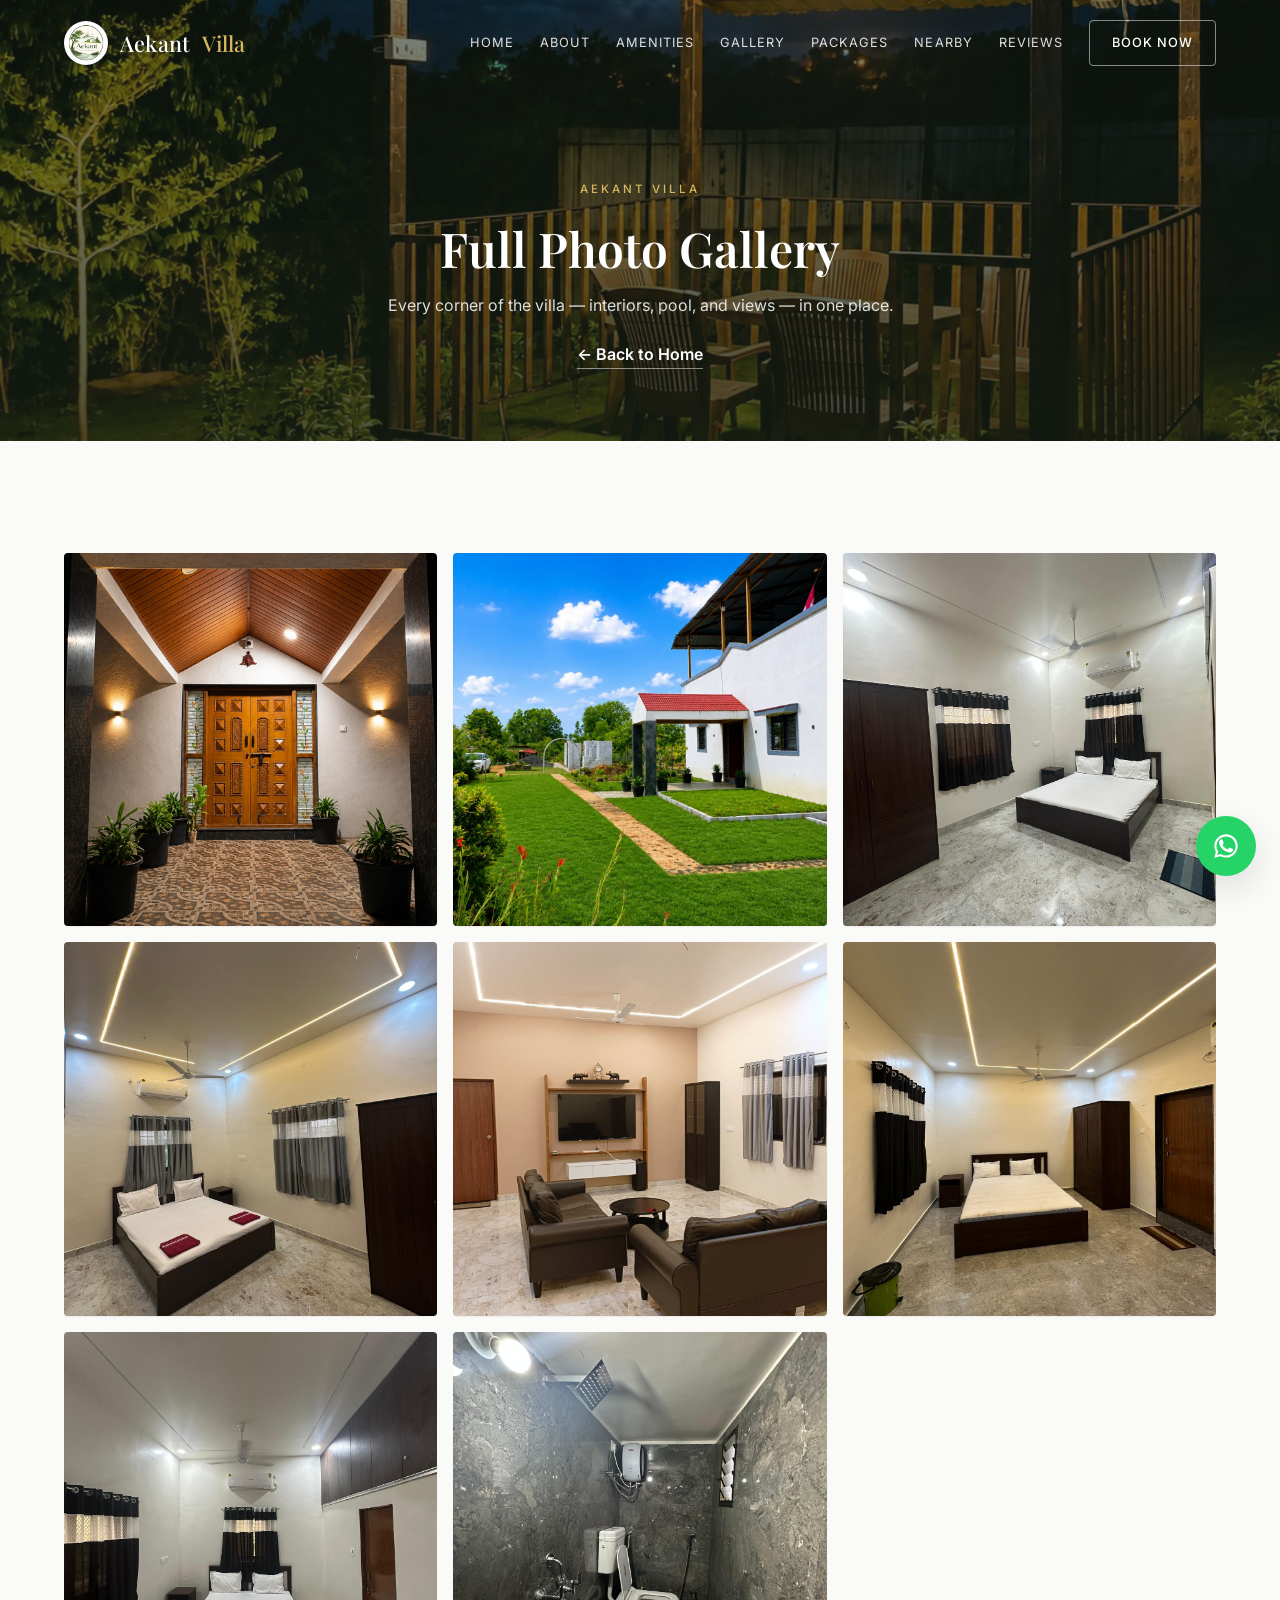
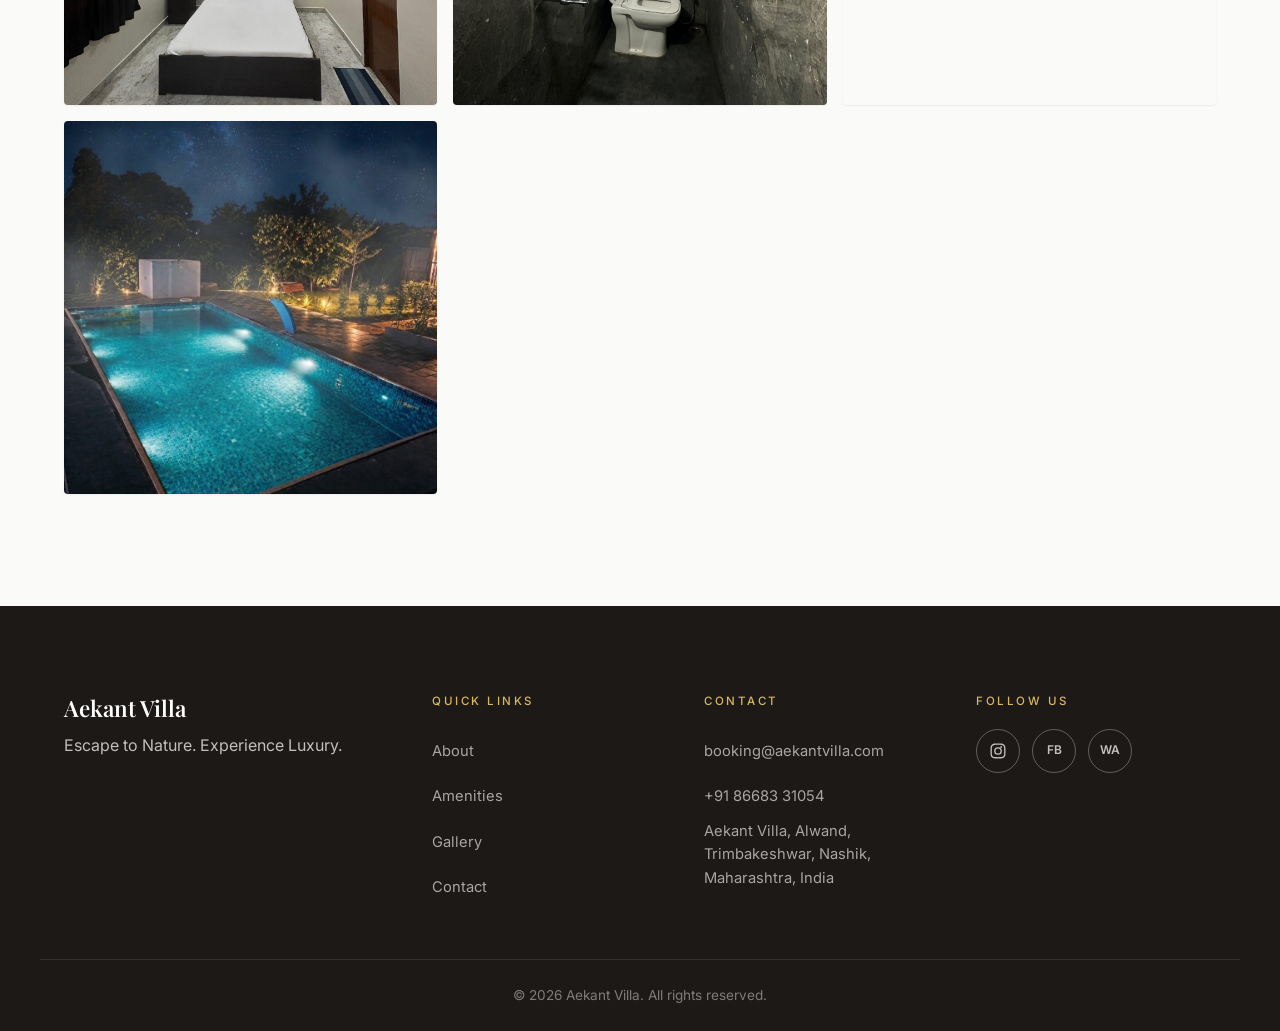
==== commit 191ad65a: "Rework visual design: warm ink and gold palette, Inter, tighter surfaces The site read as a template" ====
--- a/gallery.html
+++ b/gallery.html
@@ -43,7 +43,7 @@
 <!-- Fonts -->
 <link rel="preconnect" href="https://fonts.googleapis.com" />
 <link rel="preconnect" href="https://fonts.gstatic.com" crossorigin />
-<link href="https://fonts.googleapis.com/css2?family=Playfair+Display:wght@500;600;700&family=Poppins:wght@300;400;500;600;700&display=swap" rel="stylesheet" />
+<link href="https://fonts.googleapis.com/css2?family=Playfair+Display:wght@400;500;600&family=Inter:wght@300;400;500;600&display=swap" rel="stylesheet" />
 
 <link rel="stylesheet" href="style.css" />
 
--- a/style.css
+++ b/style.css
@@ -3,27 +3,39 @@
    ========================================================= */
 
 :root {
-  --color-primary: #2E7D32;
-  --color-primary-dark: #205a24;
-  --color-secondary: #F5F1E8;
-  --color-accent: #D4AF37;
-  --color-bg: #FFFFFF;
-  --color-text: #2A2A26;
-  --color-text-muted: #5B5B54;
+  /* Palette — warm ink + deep gold. Warm-toned neutrals (stone, not slate)
+     so the green foliage logo still sits comfortably in the system. */
+  --color-primary: #1C1917;        /* ink — primary actions, headings */
+  --color-primary-dark: #0C0A09;   /* deeper ink — hover, emphasis */
+  --color-secondary: #F5F4F2;      /* tinted section background */
+  --color-accent: #9A5D06;         /* gold on LIGHT backgrounds — AA on page (5.1:1)
+                                      AND on the tinted surface (4.85:1) */
+  --color-accent-on-dark: #D9B75F; /* gold on DARK backgrounds — 5.9:1 on scrim, 9.1:1 on ink */
+  --color-bg: #FAFAF9;
+  --color-surface: #FFFFFF;
+  --color-text: #1C1917;
+  --color-text-muted: #57534E;
+  --color-border: #E7E5E4;
+  --color-border-strong: #D6D3D1;
 
   --font-heading: 'Playfair Display', serif;
-  --font-body: 'Poppins', sans-serif;
-
-  --radius-sm: 8px;
-  --radius-md: 16px;
-  --radius-lg: 24px;
-
-  --shadow-sm: 0 2px 8px rgba(42, 42, 38, 0.08);
-  --shadow-md: 0 8px 24px rgba(42, 42, 38, 0.12);
-  --shadow-lg: 0 16px 40px rgba(42, 42, 38, 0.16);
-
-  --transition: 250ms ease;
+  --font-body: 'Inter', system-ui, -apple-system, sans-serif;
+
+  /* Tight radii read composed; large pill radii read casual. */
+  --radius-sm: 2px;
+  --radius-md: 4px;
+  --radius-lg: 8px;
+
+  /* Premium surfaces lean on hairline borders, not diffuse drop shadows. */
+  --shadow-sm: 0 1px 2px rgba(28, 25, 23, 0.06);
+  --shadow-md: 0 4px 16px rgba(28, 25, 23, 0.08);
+  --shadow-lg: 0 12px 32px rgba(28, 25, 23, 0.12);
+
+  --transition: 250ms cubic-bezier(0.4, 0, 0.2, 1);
   --container-width: 1200px;
+
+  /* Vertical rhythm — generous whitespace is the cheapest premium signal. */
+  --section-pad: 112px;
 }
 
 /* ---------- Reset ---------- */
@@ -69,60 +81,83 @@
 .btn {
   display: inline-flex;
   align-items: center;
+  justify-content: center;
   gap: 10px;
-  padding: 14px 30px;
-  border-radius: 999px;
+  padding: 17px 38px;
+  border-radius: var(--radius-md);
   font-weight: 500;
-  font-size: 0.95rem;
-  transition: transform var(--transition), box-shadow var(--transition), background var(--transition);
+  font-size: 0.82rem;
+  letter-spacing: 0.1em;
+  text-transform: uppercase;
+  min-height: 48px;             /* touch target */
+  transition: background var(--transition), color var(--transition),
+              border-color var(--transition), box-shadow var(--transition);
   cursor: pointer;
 }
 
-.btn:active { transform: scale(0.97); }
+.btn:focus-visible {
+  outline: 2px solid var(--color-accent);
+  outline-offset: 3px;
+}
+
+/* Primary action — solid ink. Deliberately not WhatsApp green: a chat-app
+   brand colour as the hero CTA undercuts the premium read. */
+.btn--primary {
+  background: var(--color-surface);
+  color: var(--color-primary-dark);
+  border: 1px solid var(--color-surface);
+}
+
+.btn--primary:hover {
+  background: var(--color-accent-on-dark);
+  border-color: var(--color-accent-on-dark);
+  color: var(--color-primary-dark);
+}
 
 .btn--whatsapp {
   background: var(--color-primary);
   color: #fff;
-  box-shadow: var(--shadow-md);
-}
-
-.btn--whatsapp:hover { background: var(--color-primary-dark); box-shadow: var(--shadow-lg); }
+  border: 1px solid var(--color-primary);
+}
+
+.btn--whatsapp:hover { background: var(--color-primary-dark); border-color: var(--color-primary-dark); }
 
 .btn--outline {
-  background: rgba(255, 255, 255, 0.12);
-  color: #fff;
-  border: 1.5px solid rgba(255, 255, 255, 0.7);
-  backdrop-filter: blur(6px);
-}
-
-.btn--outline:hover { background: rgba(255, 255, 255, 0.22); }
+  background: transparent;
+  color: #fff;
+  border: 1px solid rgba(255, 255, 255, 0.45);
+}
+
+.btn--outline:hover { background: rgba(255, 255, 255, 0.1); border-color: rgba(255, 255, 255, 0.9); }
 
 .btn--outline-dark {
   background: transparent;
   color: var(--color-primary-dark);
-  border: 1.5px solid var(--color-primary);
-  backdrop-filter: none;
-}
-
-.btn--outline-dark:hover { background: var(--color-primary); color: #fff; }
+  border: 1px solid var(--color-border-strong);
+}
+
+.btn--outline-dark:hover { background: var(--color-primary); color: #fff; border-color: var(--color-primary); }
 
 /* ---------- Section Utilities ---------- */
-.section { padding: 72px 0; }
+.section { padding: var(--section-pad) 0; }
 .section--tinted { background: var(--color-secondary); }
 
-.section-head { text-align: center; max-width: 640px; margin: 0 auto 40px; }
+.section-head { text-align: center; max-width: 640px; margin: 0 auto 64px; }
 
 .section-eyebrow {
   color: var(--color-accent);
   text-transform: uppercase;
-  letter-spacing: 2px;
-  font-size: 0.8rem;
-  font-weight: 600;
-  margin-bottom: 12px;
+  letter-spacing: 0.26em;
+  font-size: 0.72rem;
+  font-weight: 500;
+  margin-bottom: 18px;
 }
 
 .section-title {
-  font-size: clamp(1.8rem, 3.2vw, 2.6rem);
+  font-size: clamp(2rem, 3.4vw, 3rem);
+  font-weight: 400;
+  letter-spacing: -0.015em;
+  line-height: 1.15;
   color: var(--color-primary-dark);
 }
 
@@ -162,15 +197,18 @@
 .navbar__logo {
   display: flex;
   align-items: center;
-  gap: 10px;
+  gap: 12px;
+  flex-shrink: 0;              /* stop the wordmark collapsing into the nav links */
+  white-space: nowrap;
   font-family: var(--font-heading);
-  font-size: 1.5rem;
-  font-weight: 700;
+  font-size: 1.35rem;
+  font-weight: 500;
+  letter-spacing: 0.01em;
   color: #fff;
   transition: color var(--transition);
 }
 
-.navbar__logo span { color: var(--color-accent); }
+.navbar__logo span { color: var(--color-accent-on-dark); }
 
 .navbar__logo-img {
   width: 44px;
@@ -185,40 +223,47 @@
 .navbar__nav {
   display: flex;
   align-items: center;
-  gap: 32px;
+  gap: 26px;
+  min-width: 0;
 }
 
 .nav-link {
-  color: #fff;
-  font-size: 0.95rem;
-  font-weight: 500;
+  color: rgba(255, 255, 255, 0.86);
+  font-size: 0.8rem;
+  font-weight: 400;
+  letter-spacing: 0.08em;
+  text-transform: uppercase;
+  white-space: nowrap;
   position: relative;
   transition: color var(--transition);
 }
+
+.nav-link:hover { color: #fff; }
 
 .nav-link::after {
   content: '';
   position: absolute;
-  bottom: -4px;
+  bottom: -6px;
   left: 0;
   width: 0;
-  height: 2px;
-  background: var(--color-accent);
+  height: 1px;
+  background: var(--color-accent-on-dark);
   transition: width var(--transition);
 }
 
 .nav-link:hover::after { width: 100%; }
 
 .nav-link--cta {
-  background: var(--color-accent);
-  color: #2A2A26;
-  padding: 10px 20px;
-  border-radius: 999px;
-  font-weight: 600;
+  background: transparent;
+  color: #fff;
+  border: 1px solid rgba(255, 255, 255, 0.5);
+  padding: 11px 22px;
+  border-radius: var(--radius-md);
+  font-weight: 500;
 }
 
 .nav-link--cta::after { display: none; }
-.nav-link--cta:hover { background: #c29d2e; }
+.nav-link--cta:hover { background: #fff; color: var(--color-primary-dark); border-color: #fff; }
 
 .navbar__toggle {
   display: none;
@@ -240,18 +285,32 @@
 
 /* Scrolled state */
 .navbar.is-scrolled {
-  background: rgba(255, 255, 255, 0.95);
-  box-shadow: var(--shadow-sm);
-  padding: 12px 0;
-  backdrop-filter: blur(10px);
+  background: rgba(250, 250, 249, 0.94);
+  border-bottom: 1px solid var(--color-border);
+  box-shadow: none;
+  padding: 14px 0;
+  backdrop-filter: blur(12px);
 }
 
 .navbar.is-scrolled .navbar__logo,
 .navbar.is-scrolled .nav-link { color: var(--color-text); }
 
-.navbar.is-scrolled .navbar__logo span { color: var(--color-primary); }
-.navbar.is-scrolled .nav-link:hover { color: var(--color-primary); }
+.navbar.is-scrolled .navbar__logo span { color: var(--color-accent); }
+.navbar.is-scrolled .nav-link:hover { color: var(--color-accent); }
+.navbar.is-scrolled .nav-link::after { background: var(--color-accent); }
 .navbar.is-scrolled .navbar__toggle span { background: var(--color-text); }
+
+.navbar.is-scrolled .nav-link--cta {
+  background: var(--color-primary);
+  color: #fff;
+  border-color: var(--color-primary);
+}
+
+.navbar.is-scrolled .nav-link--cta:hover {
+  background: var(--color-accent);
+  border-color: var(--color-accent);
+  color: #fff;
+}
 
 /* =========================================================
    Page Header (secondary pages)
@@ -266,7 +325,7 @@
   overflow: hidden;
 }
 
-.page-header .section-eyebrow { color: var(--color-accent); }
+.page-header .section-eyebrow { color: var(--color-accent-on-dark); }
 
 .page-header__title {
   font-size: clamp(2rem, 4vw, 3rem);
@@ -287,7 +346,7 @@
   border-bottom: 1px solid rgba(255, 255, 255, 0.5);
 }
 
-.page-header__back:hover { color: var(--color-accent); border-color: var(--color-accent); }
+.page-header__back:hover { color: var(--color-accent-on-dark); border-color: var(--color-accent-on-dark); }
 
 /* =========================================================
    Hero
@@ -314,7 +373,14 @@
 .hero__overlay {
   position: absolute;
   inset: 0;
-  background: linear-gradient(180deg, rgba(20, 30, 20, 0.55) 0%, rgba(20, 30, 20, 0.75) 100%);
+  /* Weighted top and bottom so the navbar and the CTAs both sit on depth,
+     with a lighter band through the middle to keep the villa readable. */
+  background:
+    linear-gradient(180deg,
+      rgba(12, 10, 9, 0.74) 0%,
+      rgba(12, 10, 9, 0.60) 35%,
+      rgba(12, 10, 9, 0.68) 70%,
+      rgba(12, 10, 9, 0.88) 100%);
   z-index: 1;
 }
 
@@ -327,38 +393,53 @@
 
 .hero__eyebrow {
   text-transform: uppercase;
-  letter-spacing: 3px;
-  font-size: 0.85rem;
+  letter-spacing: 0.28em;
+  font-size: 0.72rem;
   font-weight: 500;
-  color: var(--color-accent);
-  margin-bottom: 18px;
+  color: var(--color-accent-on-dark);
+  margin-bottom: 26px;
   transition-delay: 100ms;
 }
 
 .hero__title {
-  font-size: clamp(2.8rem, 7vw, 5.5rem);
-  margin-bottom: 20px;
+  font-size: clamp(3rem, 7.5vw, 6rem);
+  font-weight: 400;         /* lighter weight reads more editorial than bold */
+  letter-spacing: -0.015em;
+  line-height: 1.04;
+  margin-bottom: 0;
   transition-delay: 200ms;
 }
 
 .hero__title-sub {
   display: block;
   font-family: var(--font-body);
-  font-size: clamp(0.95rem, 2vw, 1.35rem);
+  font-size: clamp(0.9rem, 1.6vw, 1.1rem);
   font-weight: 400;
-  letter-spacing: 1px;
-  margin-top: 14px;
+  letter-spacing: 0.14em;
+  text-transform: uppercase;
+  color: rgba(255, 255, 255, 0.82);
+  margin-top: 22px;
+}
+
+/* Hairline rule between the title block and the tagline — a quiet
+   editorial device that separates without adding another colour. */
+.hero__title-sub::before {
+  content: '';
+  display: block;
+  width: 56px;
+  height: 1px;
+  background: var(--color-accent-on-dark);
+  margin: 0 auto 22px;
 }
 
 .hero__tagline {
-  font-size: clamp(1.05rem, 2vw, 1.4rem);
-  font-weight: 400;
-  max-width: 560px;
-  margin: 0 auto 40px;
+  font-size: clamp(1rem, 1.5vw, 1.15rem);
+  font-weight: 300;
+  max-width: 540px;
+  margin: 24px auto 44px;
   transition-delay: 300ms;
-  color: #fff;
-  text-shadow: 0 2px 24px rgba(212, 175, 55, 0.55), 0 1px 2px rgba(0, 0, 0, 0.4);
-  letter-spacing: 0.2px;
+  color: rgba(255, 255, 255, 0.78);
+  line-height: 1.75;
 }
 
 .hero__actions {
@@ -388,7 +469,7 @@
   width: 5px;
   height: 5px;
   border-radius: 50%;
-  background: var(--color-accent);
+  background: var(--color-accent-on-dark);
   animation: scrollDot 1.8s ease infinite;
 }
 
@@ -396,6 +477,12 @@
   0% { transform: translateY(0); opacity: 1; }
   70% { transform: translateY(14px); opacity: 0; }
   100% { opacity: 0; }
+}
+
+.icon-svg {
+  width: 28px;
+  height: 28px;
+  transition: color var(--transition);
 }
 
 /* =========================================================
@@ -435,7 +522,7 @@
 }
 
 .icon-check {
-  color: var(--color-primary);
+  color: var(--color-accent);
   font-weight: 700;
 }
 
@@ -449,40 +536,38 @@
 }
 
 .amenity-card {
-  background: #fff;
+  background: var(--color-surface);
+  border: 1px solid var(--color-border);
   border-radius: var(--radius-md);
-  padding: 24px 20px;
+  padding: 32px 24px;
   text-align: center;
+  box-shadow: none;
+  transition: border-color var(--transition), box-shadow var(--transition);
+}
+
+/* Borders darken rather than the card lifting — a quieter, more composed
+   hover than a translate + shadow bloom. */
+.amenity-card:hover {
+  border-color: var(--color-primary);
   box-shadow: var(--shadow-sm);
-  transition: transform var(--transition), box-shadow var(--transition);
-}
-
-.amenity-card:hover {
-  transform: translateY(-6px);
-  box-shadow: var(--shadow-md);
 }
 
 .amenity-card__icon {
   display: flex;
   align-items: center;
   justify-content: center;
-  width: 56px;
-  height: 56px;
-  margin: 0 auto 16px;
+  width: 52px;
+  height: 52px;
+  margin: 0 auto 18px;
   border-radius: 50%;
   background: var(--color-secondary);
-  color: var(--color-primary);
+  color: var(--color-accent);
+  transition: background var(--transition), color var(--transition);
 }
 
 .amenity-card:hover .amenity-card__icon {
   background: var(--color-primary);
   color: #fff;
-}
-
-.icon-svg {
-  width: 28px;
-  height: 28px;
-  transition: color var(--transition);
 }
 
 .amenity-card h3 {
@@ -621,13 +706,17 @@
 
 .attraction-card {
   text-align: center;
-  padding: 32px 20px;
+  padding: 40px 24px;
   border-radius: var(--radius-md);
+  background: var(--color-surface);
+  border: 1px solid var(--color-border);
+  transition: border-color var(--transition), background var(--transition);
+}
+
+.attraction-card:hover {
+  border-color: var(--color-primary);
   background: var(--color-secondary);
-  transition: transform var(--transition);
-}
-
-.attraction-card:hover { transform: translateY(-6px); }
+}
 
 .attraction-card__icon {
   display: flex;
@@ -662,17 +751,22 @@
 }
 
 .why-card {
-  background: #fff;
+  background: var(--color-surface);
+  border: 1px solid var(--color-border);
   border-radius: var(--radius-md);
-  padding: 22px 18px;
-  font-weight: 500;
-  display: flex;
-  align-items: center;
-  gap: 10px;
-  box-shadow: var(--shadow-sm);
-}
-
-.why-card span { color: var(--color-accent); font-weight: 700; }
+  padding: 26px 22px;
+  font-size: 0.95rem;
+  font-weight: 400;
+  display: flex;
+  align-items: center;
+  gap: 12px;
+  box-shadow: none;
+  transition: border-color var(--transition);
+}
+
+.why-card:hover { border-color: var(--color-primary); }
+
+.why-card span { color: var(--color-accent); font-weight: 500; }
 
 /* =========================================================
    Testimonials
@@ -684,24 +778,31 @@
 }
 
 .testimonial-card {
-  background: var(--color-secondary);
-  border-radius: var(--radius-lg);
-  padding: 32px;
+  background: var(--color-surface);
+  border: 1px solid var(--color-border);
+  border-radius: var(--radius-md);
+  padding: 40px 36px;
   position: relative;
 }
 
 .testimonial-card p {
-  font-style: italic;
+  font-style: normal;      /* italic body at length hurts readability */
+  font-size: 1.02rem;
+  font-weight: 300;
+  line-height: 1.8;
   color: var(--color-text);
-  margin-bottom: 18px;
-}
-
-.testimonial-card__rating {
+  margin-bottom: 24px;
+}
+
+/* Needs the extra class to outrank `.testimonial-card p`, which would
+   otherwise win on specificity and paint the stars ink instead of gold. */
+.testimonial-card p.testimonial-card__rating {
   font-style: normal;
   color: var(--color-accent);
-  letter-spacing: 2px;
-  font-size: 0.95rem;
-  margin-bottom: 12px;
+  letter-spacing: 4px;
+  font-size: 0.9rem;
+  line-height: 1;
+  margin-bottom: 20px;
 }
 
 .testimonial-card footer {
@@ -726,17 +827,18 @@
 }
 
 .package-card {
-  background: #fff;
+  background: var(--color-surface);
+  border: 1px solid var(--color-border);
   border-radius: var(--radius-md);
-  padding: 32px 20px;
+  padding: 40px 28px;
   text-align: center;
+  box-shadow: none;
+  transition: border-color var(--transition), box-shadow var(--transition);
+}
+
+.package-card:hover {
+  border-color: var(--color-primary);
   box-shadow: var(--shadow-sm);
-  transition: transform var(--transition), box-shadow var(--transition);
-}
-
-.package-card:hover {
-  transform: translateY(-6px);
-  box-shadow: var(--shadow-md);
 }
 
 .package-card--featured {
@@ -814,8 +916,23 @@
 }
 
 .cta-strip__inner p {
-  opacity: 0.9;
-  margin-bottom: 28px;
+  opacity: 0.78;
+  font-weight: 300;
+  margin-bottom: 32px;
+}
+
+/* The solid button is ink, which would vanish against the ink CTA band —
+   invert it here so it still reads as the primary action. */
+.cta-strip .btn--whatsapp {
+  background: var(--color-surface);
+  color: var(--color-primary-dark);
+  border-color: var(--color-surface);
+}
+
+.cta-strip .btn--whatsapp:hover {
+  background: var(--color-accent-on-dark);
+  border-color: var(--color-accent-on-dark);
+  color: var(--color-primary-dark);
 }
 
 /* =========================================================
@@ -861,9 +978,9 @@
    Footer
    ========================================================= */
 .footer {
-  background: #1D2B1E;
-  color: rgba(255, 255, 255, 0.85);
-  padding: 64px 0 0;
+  background: var(--color-primary);
+  color: rgba(255, 255, 255, 0.72);
+  padding: 88px 0 0;
 }
 
 .footer__grid {
@@ -883,23 +1000,36 @@
 .footer__links h4,
 .footer__contact h4,
 .footer__social h4 {
-  color: var(--color-accent);
-  font-size: 0.95rem;
+  color: var(--color-accent-on-dark);
+  font-size: 0.72rem;
+  font-weight: 500;
+  letter-spacing: 0.22em;
+  text-transform: uppercase;
   font-family: var(--font-body);
-  margin-bottom: 16px;
+  margin-bottom: 20px;
 }
 
 .footer__links a,
 .footer__contact a,
 .footer__contact p {
   display: block;
-  margin-bottom: 10px;
   font-size: 0.92rem;
   opacity: 0.85;
-}
+  line-height: 1.6;
+}
+
+/* Links get a taller hit area to clear the 44px touch minimum; the
+   paragraphs beside them keep plain margin so the rhythm still matches. */
+.footer__links a,
+.footer__contact a {
+  padding: 11px 0;
+  transition: opacity var(--transition), color var(--transition);
+}
+
+.footer__contact p { margin-bottom: 10px; }
 
 .footer__links a:hover,
-.footer__contact a:hover { opacity: 1; color: var(--color-accent); }
+.footer__contact a:hover { opacity: 1; color: var(--color-accent-on-dark); }
 
 .footer__social-icons {
   display: flex;
@@ -907,8 +1037,8 @@
 }
 
 .footer__social-icons a {
-  width: 38px;
-  height: 38px;
+  width: 44px;
+  height: 44px;
   border-radius: 50%;
   border: 1px solid rgba(255, 255, 255, 0.3);
   display: flex;
@@ -919,7 +1049,7 @@
   transition: background var(--transition);
 }
 
-.footer__social-icons a:hover { background: var(--color-accent); color: #1D2B1E; }
+.footer__social-icons a:hover { background: var(--color-accent-on-dark); color: var(--color-primary); }
 
 .footer__bottom {
   text-align: center;
@@ -977,44 +1107,43 @@
    Responsive
    ========================================================= */
 @media (max-width: 1024px) {
-  .amenities__grid,
-  .videos__grid,
-  .attractions__grid,
-  .testimonials__grid,
-  .packages__grid { grid-template-columns: repeat(2, 1fr); }
-
-  .why__grid { grid-template-columns: repeat(2, 1fr); }
-
-  .about__grid,
-  .contact__grid { grid-template-columns: 1fr; gap: 40px; }
-
-  .footer__grid { grid-template-columns: 1fr 1fr; }
-}
-
-@media (max-width: 768px) {
+  /* Eight nav links plus the wordmark overflow well before 768px, which was
+     making "Villa" collide with "Home". Switch to the drawer here instead. */
   .navbar__nav {
     position: fixed;
     top: 0;
     right: 0;
     height: 100dvh;
     width: min(78%, 320px);
-    background: #fff;
+    background: var(--color-bg);
     flex-direction: column;
     align-items: flex-start;
     justify-content: center;
     gap: 24px;
     padding: 40px 32px;
     transform: translateX(100%);
-    transition: transform 300ms ease;
+    transition: transform 300ms cubic-bezier(0.4, 0, 0.2, 1);
     box-shadow: var(--shadow-lg);
   }
 
   .navbar__nav.is-open { transform: translateX(0); }
-
-  .navbar__nav .nav-link { color: var(--color-text); font-size: 1.1rem; }
-  .navbar__nav .nav-link--cta { color: #2A2A26; }
-
+  .navbar__nav .nav-link { color: var(--color-text); font-size: 0.9rem; }
   .navbar__toggle { display: flex; }
+
+  .amenities__grid,
+  .about__grid,
+  .attractions__grid,
+  .testimonials__grid,
+  .packages__grid { grid-template-columns: repeat(2, 1fr); }
+
+  .why__grid { grid-template-columns: repeat(2, 1fr); }
+
+  .contact__grid { grid-template-columns: 1fr; gap: 40px; }
+
+  .footer__grid { grid-template-columns: 1fr 1fr; }
+}
+
+@media (max-width: 768px) {
   .navbar.is-scrolled .navbar__toggle span,
   .navbar__toggle span { background: #fff; }
   .navbar.is-scrolled .navbar__toggle span { background: var(--color-text); }
@@ -1024,23 +1153,20 @@
   .navbar__toggle[aria-expanded="true"] span:nth-child(3) { transform: translateY(-7px) rotate(-45deg); }
 
   .amenities__grid,
-  .videos__grid,
   .attractions__grid,
   .testimonials__grid,
   .why__grid,
   .packages__grid,
   .gallery__grid { grid-template-columns: repeat(2, 1fr); }
 
-  .about__points { grid-template-columns: 1fr; }
-
   .footer__grid { grid-template-columns: 1fr 1fr; }
 
-  .section { padding: 56px 0; }
+  .section { padding: 72px 0; }
+  .section-head { margin-bottom: 44px; }
 }
 
 @media (max-width: 480px) {
   .amenities__grid,
-  .videos__grid,
   .attractions__grid,
   .testimonials__grid,
   .why__grid,
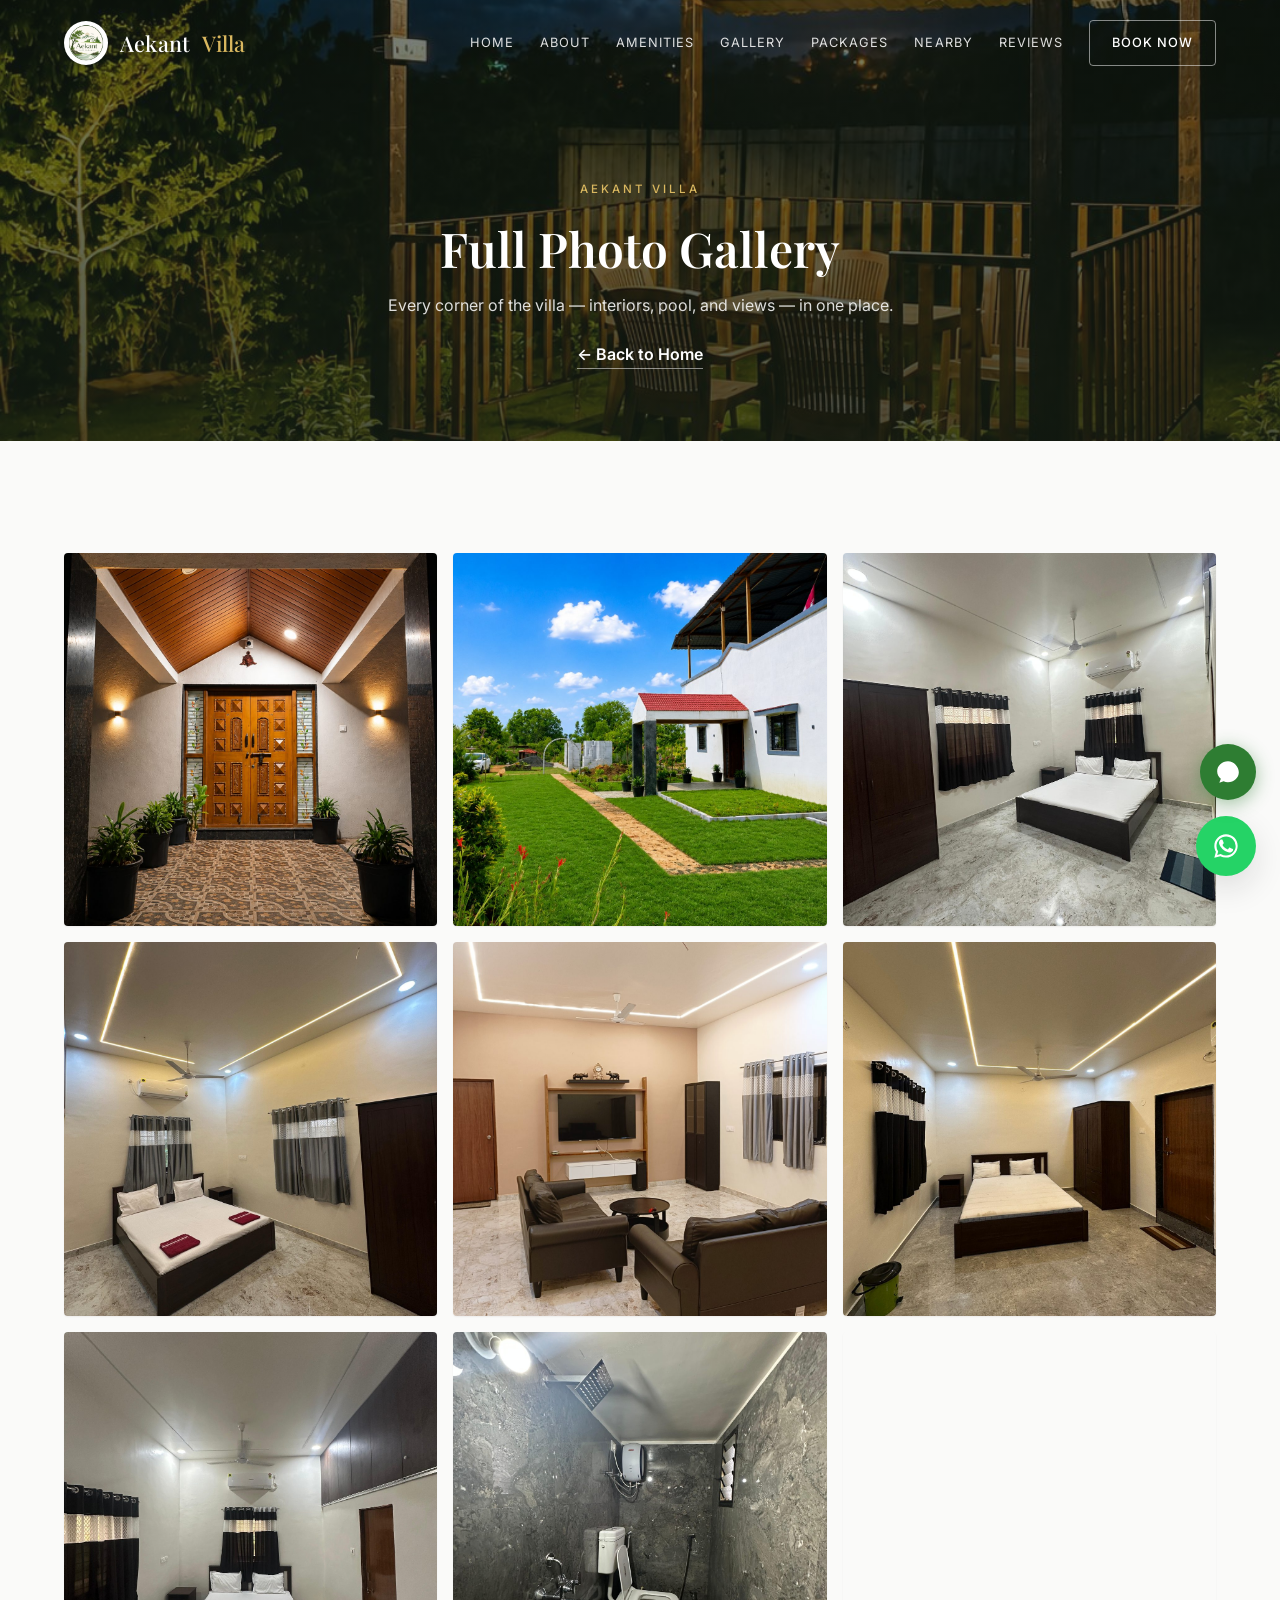
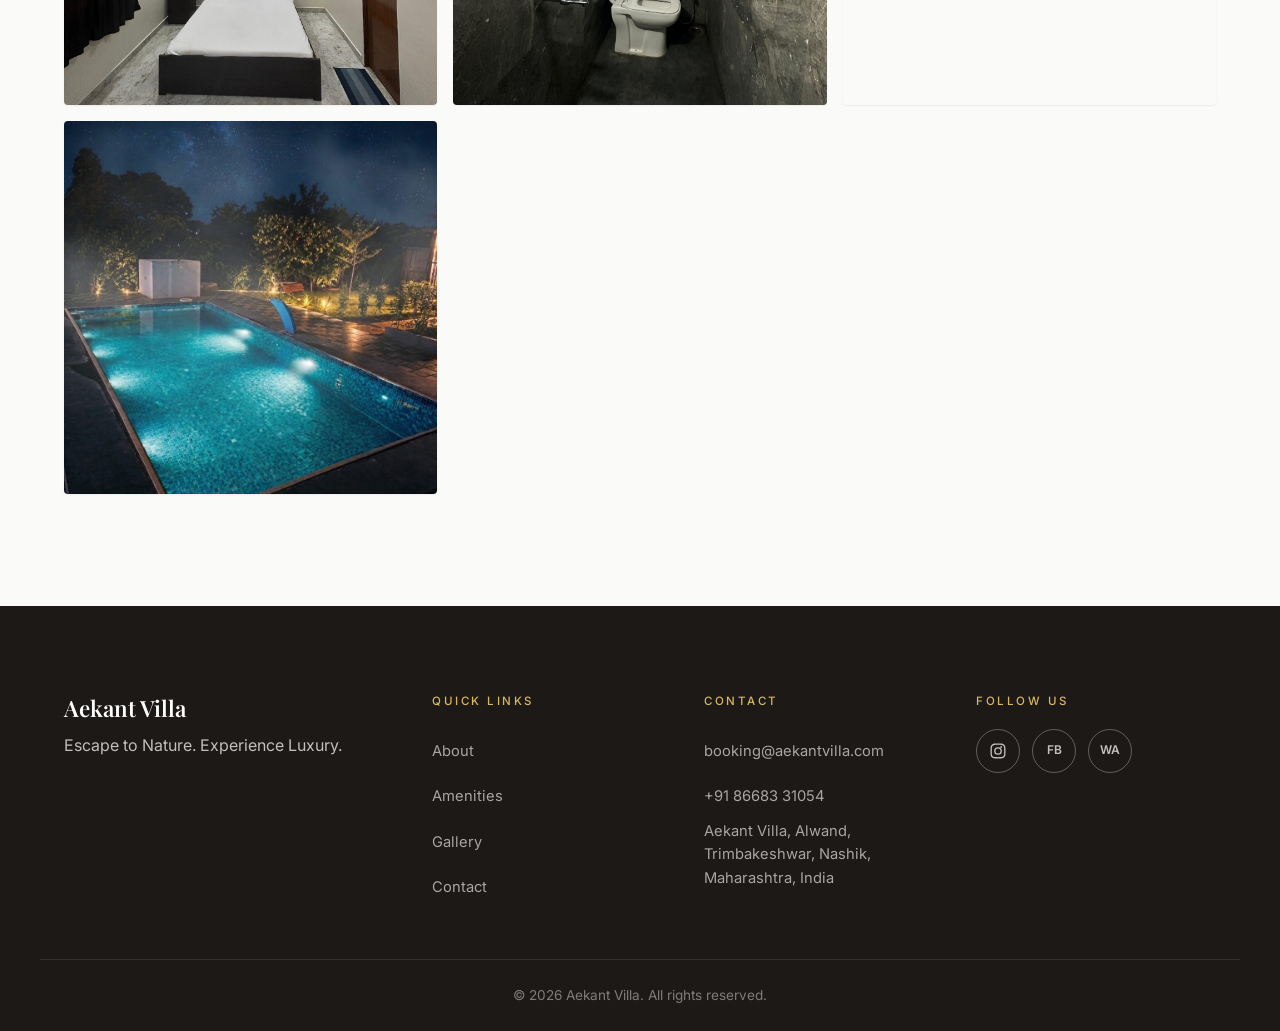
==== commit 9c2260c3: "Add chatbot widget to gallery page Co-Authored-By: Claude Sonnet 4.6 <noreply@anthropic.com>" ====
--- a/gallery.html
+++ b/gallery.html
@@ -242,5 +242,6 @@
 
 <script src="js/manifest.js"></script>
 <script src="js/script.js"></script>
+<script src="js/chatbot.js"></script>
 </body>
 </html>
--- a/style.css
+++ b/style.css
@@ -488,42 +488,64 @@
 /* =========================================================
    About
    ========================================================= */
+
+/* Deliberately uneven columns: the text sits in the narrower one to hold a
+   comfortable measure, the photo takes the wider one. Text leads in the DOM
+   so it is what reads first once this stacks. */
 .about__grid {
   display: grid;
-  grid-template-columns: 1fr 1fr;
-  gap: 48px;
-  align-items: center;
-}
-
-.about__image img {
-  border-radius: var(--radius-lg);
-  box-shadow: var(--shadow-lg);
-  aspect-ratio: 6 / 7;
-  object-fit: cover;
+  grid-template-columns: 1fr 1.15fr;
+  gap: clamp(40px, 5vw, 80px);
+  align-items: center;
+}
+
+.about__text { max-width: 56ch; }
+
+.about__lede {
+  margin: 26px 0 18px;
+  font-size: 1.12rem;
+  font-weight: 300;
+  line-height: 1.8;
+  color: var(--color-text);
 }
 
 .about__desc {
+  font-size: 1rem;
+  font-weight: 300;
+  line-height: 1.85;
   color: var(--color-text-muted);
-  margin: 14px 0 20px;
-  font-size: 1.05rem;
-}
-
+}
+
+/* Hairline-ruled rather than ticked, echoing the rate table so the two
+   sections read as one system. */
 .about__points {
   display: grid;
   grid-template-columns: 1fr 1fr;
-  gap: 10px 20px;
+  gap: 0 34px;
+  margin-top: 42px;
 }
 
 .about__points li {
-  display: flex;
-  align-items: center;
-  gap: 10px;
-  font-weight: 500;
-}
-
-.icon-check {
-  color: var(--color-accent);
-  font-weight: 700;
+  padding: 13px 0;
+  border-top: 1px solid var(--color-border);
+  font-size: 0.9rem;
+  font-weight: 400;
+  color: var(--color-text-muted);
+}
+
+.about__image img {
+  width: 100%;
+  aspect-ratio: 4 / 5;
+  object-fit: cover;
+  border-radius: var(--radius-md);
+}
+
+.about__image figcaption {
+  margin-top: 14px;
+  font-size: 0.72rem;
+  letter-spacing: 0.16em;
+  text-transform: uppercase;
+  color: var(--color-text-muted);
 }
 
 /* =========================================================
@@ -585,9 +607,38 @@
   gap: 16px;
 }
 
+/* Home-page mosaic. Scoped with a modifier because .gallery__item is shared
+   with the full gallery page, which stays a uniform square grid.
+
+   4 columns x 4 rows:
+     A A B C
+     A A D D
+     E E F F
+     E E F F
+
+   Only slot D is a wide letterbox, so the one genuinely landscape photo
+   goes there; everything else stays near 1.6:1 or square. Giving a
+   portrait shot a 3.4:1 slot crops the subject out of frame.            */
+.gallery__grid--mosaic {
+  grid-template-columns: repeat(4, 1fr);
+  grid-auto-rows: clamp(112px, 13vw, 178px);
+  gap: 14px;
+}
+
+.gallery__grid--mosaic .gallery__item { aspect-ratio: auto; }
+
+.gallery__grid--mosaic .gallery__item:nth-child(1),
+.gallery__grid--mosaic .gallery__item:nth-child(5),
+.gallery__grid--mosaic .gallery__item:nth-child(6) {
+  grid-column: span 2;
+  grid-row: span 2;
+}
+
+.gallery__grid--mosaic .gallery__item:nth-child(4) { grid-column: span 2; }
+
 .gallery__more {
   text-align: center;
-  margin-top: 32px;
+  margin-top: 40px;
 }
 
 .gallery__item {
@@ -614,8 +665,13 @@
   transition: opacity var(--transition);
 }
 
-.gallery__item:hover img { transform: scale(1.08); }
+.gallery__item:hover img { transform: scale(1.05); }
 .gallery__item:hover::after { opacity: 1; }
+
+.gallery__item:focus-visible {
+  outline: 2px solid var(--color-accent);
+  outline-offset: 3px;
+}
 
 /* Lightbox */
 .lightbox {
@@ -698,47 +754,73 @@
 /* =========================================================
    Attractions
    ========================================================= */
+
+/* Asymmetric card grid rather than six identical tiles. The temple is the
+   reason most guests are in Trimbakeshwar, so it leads at 2x2:
+
+     F F B
+     F F C
+     D E G                                                              */
 .attractions__grid {
   display: grid;
   grid-template-columns: repeat(3, 1fr);
+  grid-auto-rows: minmax(150px, auto);
+  gap: 16px;
+}
+
+.attraction-card {
+  display: flex;
+  flex-direction: column;
+  align-items: flex-start;   /* left-aligned, not a centred icon chip */
+  justify-content: flex-end;
   gap: 18px;
-}
-
-.attraction-card {
-  text-align: center;
-  padding: 40px 24px;
-  border-radius: var(--radius-md);
+  padding: 28px 26px;
   background: var(--color-surface);
   border: 1px solid var(--color-border);
+  border-radius: var(--radius-md);
   transition: border-color var(--transition), background var(--transition);
 }
 
-.attraction-card:hover {
-  border-color: var(--color-primary);
+.attraction-card:hover { border-color: var(--color-primary); }
+
+.attraction-card--feature {
+  grid-column: span 2;
+  grid-row: span 2;
   background: var(--color-secondary);
+  padding: 40px 36px;
 }
 
 .attraction-card__icon {
   display: flex;
   align-items: center;
   justify-content: center;
-  width: 56px;
-  height: 56px;
-  margin: 0 auto 14px;
+  width: 46px;
+  height: 46px;
+  border: 1px solid var(--color-border-strong);
   border-radius: 50%;
-  background: #fff;
-  color: var(--color-primary);
+  color: var(--color-accent);
+  transition: background var(--transition), border-color var(--transition), color var(--transition);
 }
 
 .attraction-card:hover .attraction-card__icon {
   background: var(--color-primary);
-  color: #fff;
-}
-
-.attraction-card h3 {
-  font-family: var(--font-body);
-  font-size: 1rem;
-  font-weight: 600;
+  border-color: var(--color-primary);
+  color: #fff;
+}
+
+.attraction-card--feature .attraction-card__icon { width: 58px; height: 58px; }
+
+.attraction-card__name {
+  font-family: var(--font-heading);
+  font-size: 1.05rem;
+  font-weight: 400;
+  line-height: 1.35;
+  color: var(--color-primary-dark);
+}
+
+.attraction-card--feature .attraction-card__name {
+  font-size: clamp(1.4rem, 2.2vw, 1.9rem);
+  letter-spacing: -0.01em;
 }
 
 /* =========================================================
@@ -750,134 +832,263 @@
   gap: 14px;
 }
 
+/* Blocks with a gold rule that fills on hover, rather than tick chips. */
 .why-card {
+  position: relative;
+  display: flex;
+  flex-direction: column;
+  align-items: flex-start;
+  gap: 14px;
+  padding: 26px 22px;
   background: var(--color-surface);
   border: 1px solid var(--color-border);
   border-radius: var(--radius-md);
-  padding: 26px 22px;
-  font-size: 0.95rem;
+  overflow: hidden;
+  transition: border-color var(--transition);
+}
+
+.why-card::before {
+  content: '';
+  position: absolute;
+  top: 0;
+  left: 0;
+  width: 0;
+  height: 2px;
+  background: var(--color-accent);
+  transition: width var(--transition);
+}
+
+.why-card:hover { border-color: var(--color-primary); }
+.why-card:hover::before { width: 100%; }
+
+.why-card__tick { color: var(--color-accent); flex-shrink: 0; }
+
+.why-card__label {
+  font-size: 0.92rem;
   font-weight: 400;
-  display: flex;
-  align-items: center;
-  gap: 12px;
-  box-shadow: none;
-  transition: border-color var(--transition);
-}
-
-.why-card:hover { border-color: var(--color-primary); }
-
-.why-card span { color: var(--color-accent); font-weight: 500; }
-
-/* =========================================================
-   Testimonials
-   ========================================================= */
-.testimonials__grid {
-  display: grid;
-  grid-template-columns: repeat(3, 1fr);
-  gap: 18px;
-}
-
-.testimonial-card {
-  background: var(--color-surface);
-  border: 1px solid var(--color-border);
-  border-radius: var(--radius-md);
-  padding: 40px 36px;
-  position: relative;
-}
-
-.testimonial-card p {
-  font-style: normal;      /* italic body at length hurts readability */
-  font-size: 1.02rem;
-  font-weight: 300;
-  line-height: 1.8;
-  color: var(--color-text);
-  margin-bottom: 24px;
-}
-
-/* Needs the extra class to outrank `.testimonial-card p`, which would
-   otherwise win on specificity and paint the stars ink instead of gold. */
-.testimonial-card p.testimonial-card__rating {
-  font-style: normal;
+  line-height: 1.4;
+  color: var(--color-primary-dark);
+}
+
+/* =========================================================
+   Testimonials — single pull-quote
+   ========================================================= */
+.quotes { max-width: 880px; margin: 0 auto; }
+
+/* All quotes share one grid cell so the block is as tall as the longest
+   one — switching between them cannot shift the layout. */
+.quotes__viewport { display: grid; }
+
+.quote {
+  grid-area: 1 / 1;
+  text-align: center;
+  opacity: 0;
+  visibility: hidden;
+  /* visibility must flip in instantly but wait for the fade on the way out */
+  transition: opacity 400ms cubic-bezier(0.4, 0, 0.2, 1), visibility 0s linear 400ms;
+}
+
+.quote.is-active {
+  opacity: 1;
+  visibility: visible;
+  transition: opacity 400ms cubic-bezier(0.4, 0, 0.2, 1), visibility 0s linear 0s;
+}
+
+.quote__rating {
   color: var(--color-accent);
-  letter-spacing: 4px;
+  letter-spacing: 6px;
   font-size: 0.9rem;
   line-height: 1;
-  margin-bottom: 20px;
-}
-
-.testimonial-card footer {
-  font-weight: 600;
+  margin-bottom: 34px;
+}
+
+.quote__text {
+  position: relative;
+  font-family: var(--font-heading);
+  font-size: clamp(1.25rem, 2.4vw, 1.9rem);
+  font-weight: 400;
+  line-height: 1.5;
+  letter-spacing: -0.01em;
   color: var(--color-primary-dark);
+}
+
+/* Oversized opening mark, set behind the text as a watermark. Note `em`
+   here resolves against this element's own 5.5em size, not the text's —
+   so the offset stays small or the glyph flies off above the quote. */
+.quote__text::before {
+  content: '\201C';
+  position: absolute;
+  top: -0.14em;
+  left: 50%;
+  transform: translateX(-50%);
+  font-size: 5.5em;
+  line-height: 1;
+  color: var(--color-accent);
+  opacity: 0.15;
+  pointer-events: none;
+  z-index: -1;
+}
+
+.quote__by {
+  margin-top: 34px;
+  font-family: var(--font-body);
+  font-size: 0.78rem;
+  font-weight: 500;
+  letter-spacing: 0.16em;
+  text-transform: uppercase;
+  color: var(--color-primary-dark);
+}
+
+.quote__by span {
+  display: block;
+  margin-top: 7px;
+  font-weight: 400;
+  letter-spacing: 0.12em;
+  color: var(--color-text-muted);
+}
+
+.quotes__controls {
+  display: flex;
+  align-items: center;
+  justify-content: center;
+  gap: 26px;
+  margin-top: 52px;
+}
+
+.quotes__btn {
+  display: flex;
+  align-items: center;
+  justify-content: center;
+  width: 46px;
+  height: 46px;
+  border: 1px solid var(--color-border-strong);
+  border-radius: 50%;
+  color: var(--color-primary-dark);
+  transition: background var(--transition), border-color var(--transition), color var(--transition);
+}
+
+.quotes__btn:hover {
+  background: var(--color-primary);
+  border-color: var(--color-primary);
+  color: #fff;
+}
+
+.quotes__btn:focus-visible {
+  outline: 2px solid var(--color-accent);
+  outline-offset: 3px;
+}
+
+.quotes__count {
+  font-family: var(--font-heading);
+  font-size: 0.95rem;
+  color: var(--color-text-muted);
+  min-width: 68px;
+  text-align: center;
+  font-variant-numeric: tabular-nums;   /* stops the counter jittering */
+}
+
+.quotes__count span:first-child { color: var(--color-primary-dark); }
+.quotes__sep { margin: 0 8px; opacity: 0.5; }
+
+/* =========================================================
+   Packages — editorial rate rows
+   ========================================================= */
+.rates {
+  max-width: 900px;
+  margin: 0 auto;
+  border-top: 1px solid var(--color-border);
+}
+
+.rate {
+  display: grid;
+  grid-template-columns: auto 1fr auto;
+  align-items: center;
+  gap: 28px;
+  padding: 30px 24px;
+  border-bottom: 1px solid var(--color-border);
+  transition: background var(--transition);
+}
+
+.rate:hover { background: var(--color-secondary); }
+
+.rate__num {
+  font-family: var(--font-heading);
   font-size: 0.9rem;
-}
-
-.testimonial-card footer span {
+  color: var(--color-accent);
+  transition: color var(--transition);
+}
+
+.rate__name {
+  font-family: var(--font-heading);
+  font-size: 1.35rem;
   font-weight: 400;
+  letter-spacing: -0.01em;
+  color: var(--color-primary-dark);
+}
+
+.rate__detail {
+  margin-top: 6px;
+  font-size: 0.88rem;
+  font-weight: 300;
   color: var(--color-text-muted);
 }
 
-/* =========================================================
-   Packages
-   ========================================================= */
-.packages__grid {
-  display: grid;
-  grid-template-columns: repeat(3, 1fr);
-  gap: 18px;
-  margin-bottom: 32px;
-}
-
-.package-card {
-  background: var(--color-surface);
-  border: 1px solid var(--color-border);
-  border-radius: var(--radius-md);
-  padding: 40px 28px;
+.rate__tag {
+  display: inline-block;
+  vertical-align: 3px;
+  margin-left: 12px;
+  padding: 4px 10px;
+  border: 1px solid var(--color-accent);
+  border-radius: var(--radius-sm);
+  font-family: var(--font-body);
+  font-size: 0.6rem;
+  font-weight: 500;
+  letter-spacing: 0.14em;
+  text-transform: uppercase;
+  color: var(--color-accent);
+}
+
+.rate__price {
+  font-family: var(--font-heading);
+  font-size: clamp(1.5rem, 2.6vw, 2rem);
+  font-weight: 400;
+  line-height: 1;
+  text-align: right;
+  white-space: nowrap;
+  color: var(--color-primary-dark);
+  font-variant-numeric: tabular-nums;   /* keeps the rate column aligned */
+}
+
+.rate__unit {
+  display: block;
+  margin-top: 9px;
+  font-family: var(--font-body);
+  font-size: 0.65rem;
+  font-weight: 400;
+  letter-spacing: 0.16em;
+  text-transform: uppercase;
+  color: var(--color-text-muted);
+}
+
+/* The featured row is marked with a rule and a tag rather than a filled
+   block, so it reads as emphasis instead of a different component. */
+.rate--featured {
+  background: var(--color-secondary);
+  box-shadow: inset 2px 0 0 var(--color-accent);
+}
+
+.rates__note {
+  max-width: 900px;
+  margin: 30px auto 0;
+  padding: 0 24px;
   text-align: center;
-  box-shadow: none;
-  transition: border-color var(--transition), box-shadow var(--transition);
-}
-
-.package-card:hover {
-  border-color: var(--color-primary);
-  box-shadow: var(--shadow-sm);
-}
-
-.package-card--featured {
-  background: var(--color-primary);
-  color: #fff;
-}
-
-.package-card__label {
-  text-transform: uppercase;
-  letter-spacing: 1.5px;
-  font-size: 0.85rem;
-  font-weight: 600;
-  margin-bottom: 10px;
-  opacity: 0.85;
-}
-
-.package-card__price {
-  font-family: var(--font-heading);
-  font-size: 2rem;
-  font-weight: 700;
-  color: var(--color-primary-dark);
-}
-
-.package-card--featured .package-card__price { color: #fff; }
-
-.package-card__price span {
-  font-size: 1.1rem;
-  font-weight: 400;
-  opacity: 0.8;
-}
-
-.packages__note {
-  text-align: center;
+  font-size: 0.82rem;
+  font-weight: 300;
+  letter-spacing: 0.02em;
   color: var(--color-text-muted);
-  font-weight: 500;
-  margin-bottom: 28px;
-}
-
-.packages__cta { text-align: center; }
+}
+
+.packages__cta { text-align: center; margin-top: 44px; }
 
 /* =========================================================
    Signature Line
@@ -1131,16 +1342,45 @@
   .navbar__toggle { display: flex; }
 
   .amenities__grid,
+  .attractions__grid,
+  .why__grid { grid-template-columns: repeat(2, 1fr); }
+
   .about__grid,
-  .attractions__grid,
-  .testimonials__grid,
-  .packages__grid { grid-template-columns: repeat(2, 1fr); }
-
-  .why__grid { grid-template-columns: repeat(2, 1fr); }
-
   .contact__grid { grid-template-columns: 1fr; gap: 40px; }
 
   .footer__grid { grid-template-columns: 1fr 1fr; }
+}
+
+/* The mosaic spans out-specify the breakpoint rules below, so they have to
+   be reset explicitly or they survive into the stacked layouts. Asymmetry
+   is a wide-viewport luxury; narrow screens get an even grid. */
+@media (max-width: 900px) {
+  .gallery__grid--mosaic {
+    grid-template-columns: repeat(2, 1fr);
+    grid-auto-rows: auto;
+    gap: 12px;
+  }
+
+  .gallery__grid--mosaic .gallery__item { aspect-ratio: 1 / 1; }
+
+  .gallery__grid--mosaic .gallery__item:nth-child(1),
+  .gallery__grid--mosaic .gallery__item:nth-child(4),
+  .gallery__grid--mosaic .gallery__item:nth-child(5),
+  .gallery__grid--mosaic .gallery__item:nth-child(6) {
+    grid-column: auto;
+    grid-row: auto;
+  }
+
+  /* Same reason: the feature card's spans out-specify the column rules
+     below and would leave a hole in the stacked grid. */
+  .attraction-card--feature {
+    grid-column: auto;
+    grid-row: auto;
+    padding: 28px 26px;
+  }
+
+  .attraction-card--feature .attraction-card__icon { width: 46px; height: 46px; }
+  .attraction-card--feature .attraction-card__name { font-size: 1.05rem; }
 }
 
 @media (max-width: 768px) {
@@ -1154,23 +1394,44 @@
 
   .amenities__grid,
   .attractions__grid,
-  .testimonials__grid,
   .why__grid,
-  .packages__grid,
   .gallery__grid { grid-template-columns: repeat(2, 1fr); }
+
+  .about__points { grid-template-columns: 1fr; }
 
   .footer__grid { grid-template-columns: 1fr 1fr; }
 
   .section { padding: 72px 0; }
   .section-head { margin-bottom: 44px; }
+}
+
+@media (max-width: 620px) {
+  /* Stack the rate rows: number + name on one line, price beneath, so the
+     price never gets squeezed against a wrapping name. */
+  .rate {
+    grid-template-columns: auto 1fr;
+    align-items: start;   /* keep the numeral beside the name, not the detail */
+    gap: 6px 16px;
+    padding: 26px 18px;
+  }
+
+  .rate__num { padding-top: 7px; }
+
+  .rate__price {
+    grid-column: 2;
+    text-align: left;
+    margin-top: 10px;
+  }
+
+  .rate__unit { margin-top: 6px; }
+  .rate__name { font-size: 1.2rem; }
+  .rate__tag { margin-left: 0; margin-top: 8px; display: block; width: fit-content; }
 }
 
 @media (max-width: 480px) {
   .amenities__grid,
   .attractions__grid,
-  .testimonials__grid,
   .why__grid,
-  .packages__grid,
   .gallery__grid { grid-template-columns: 1fr; }
 
   .footer__grid { grid-template-columns: 1fr; text-align: left; }
